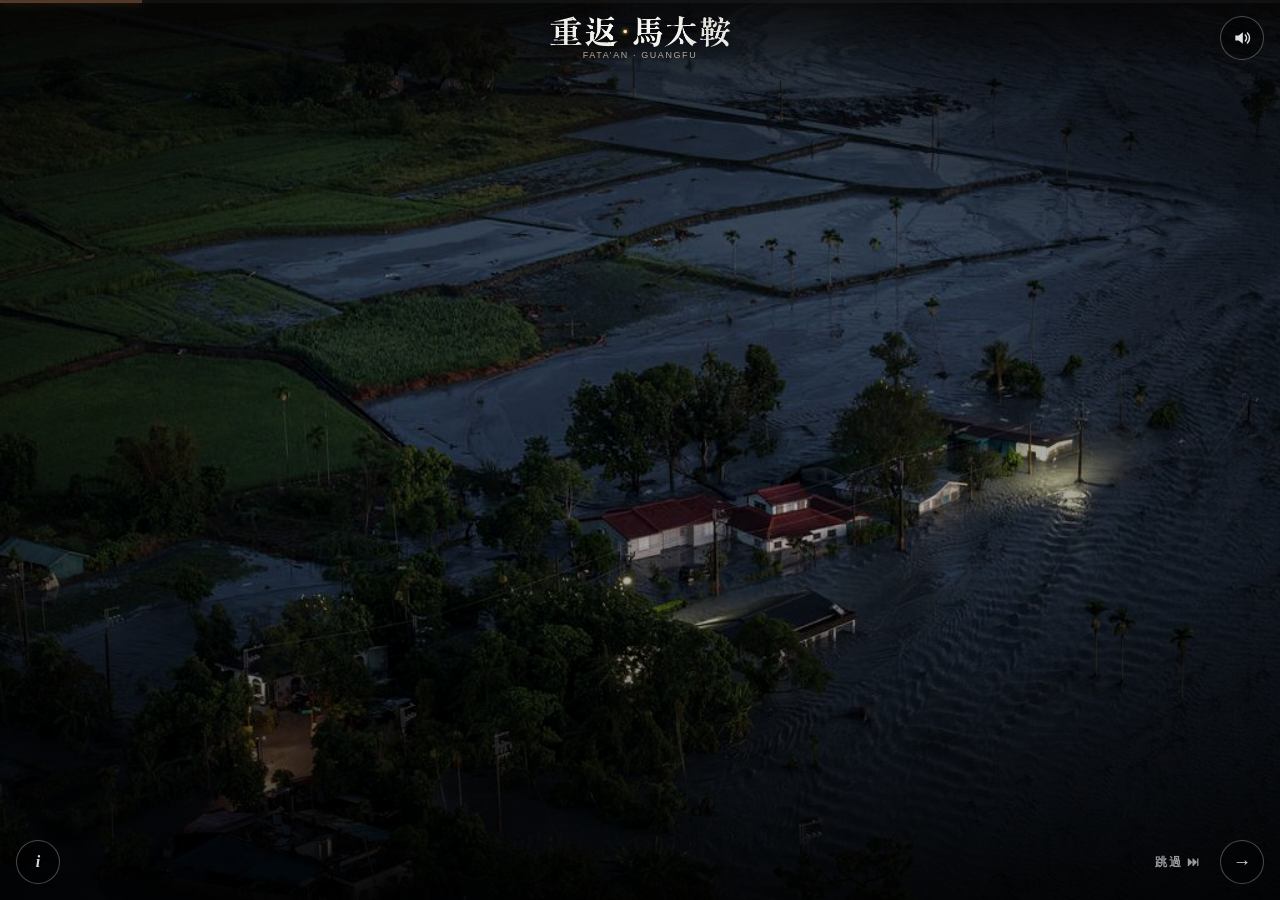
==== index.html @ b0779ca7 "feat: rename to 重返·馬太鞍 with AI logotype; wetland pin on map, drop 小光故事屋; 11 unused sheet photos in t" ====
<!doctype html>
<html lang="zh-Hant">
  <head>
    <meta charset="utf-8">
    <meta name="viewport" content="width=device-width, initial-scale=1, viewport-fit=cover">
    <meta name="theme-color" content="#120f0c">
    <meta name="description" content="《重返·馬太鞍》— 記者周思遠出發去了光復。整理他留下的辦公桌，看看他為什麼出發。內部互動原型。">
    <title>重返·馬太鞍｜周思遠的辦公桌</title>
    <link rel="preconnect" href="https://fonts.googleapis.com">
    <link rel="preconnect" href="https://fonts.gstatic.com" crossorigin>
    <link rel="stylesheet" href="https://fonts.googleapis.com/css2?family=LXGW+WenKai+TC:wght@400;700&display=swap">
    <link rel="stylesheet" href="styles/base.css">
    <link rel="stylesheet" href="styles/prologue.css">
    <link rel="stylesheet" href="styles/desk.css">
    <link rel="stylesheet" href="styles/objects.css">
  </head>
  <body>
    <header class="site-bar" aria-label="網站控制列">
      <a class="wordmark" href="#experience" aria-label="重返·馬太鞍首頁">
        <img class="wordmark__logo" src="assets/images/logotype.webp" alt="重返·馬太鞍" width="1400" height="242">
        <small>FATA’AN · GUANGFU</small>
      </a>
      <nav class="site-actions" aria-label="原型控制">
        <button class="icon-button" type="button" data-open-sources aria-label="素材來源" title="素材來源"><span class="info-icon" aria-hidden="true">i</span></button>
        <button class="icon-button" type="button" aria-pressed="false" aria-label="切換聲音" title="聲音" data-mute>
          <svg class="sound-icon" viewBox="0 0 24 24" aria-hidden="true"><path class="sound-icon__body" d="M4 9h4l5-4v14l-5-4H4z"/><path class="sound-icon__on" d="M16 8.5a5 5 0 0 1 0 7M18.5 6a8.5 8.5 0 0 1 0 12"/><path class="sound-icon__off" d="M16 9.5l5 5m0-5-5 5"/></svg>
        </button>
      </nav>
    </header>

    <section class="prologue" data-prologue aria-label="故事前導">
      <div class="prologue__progress" data-prologue-progress aria-hidden="true"></div>
      <figure class="prologue__media">
        <img data-prologue-image src="assets/images/disaster-guangfu.jpg" alt="">
        <figcaption class="prologue__info" id="prologue-info" data-prologue-info hidden>
          <span data-prologue-credit></span>
          <a data-prologue-source href="#" target="_blank" rel="noreferrer">查看來源 ↗</a>
          <small>內部互動原型｜照片授權確認中</small>
        </figcaption>
      </figure>
      <button class="prologue__icon prologue__info-toggle" type="button" data-prologue-info-toggle aria-controls="prologue-info" aria-expanded="false" aria-label="照片來源" title="照片來源">i</button>

      <div class="prologue__card" data-prologue-card hidden>
        <img class="prologue__logo" data-prologue-logo src="assets/images/logotype.webp" alt="重返·馬太鞍" hidden>
        <p class="eyebrow" data-prologue-eyebrow></p>
        <div class="day-line">
          <strong class="day-count" data-day-count aria-live="polite">0</strong>
          <h1 data-prologue-title></h1>
        </div>
      </div>

      <div class="prologue__controls">
        <button class="prologue__skip" type="button" data-prologue-skip title="跳過前導">跳過 <span aria-hidden="true">⏭</span></button>
        <button class="prologue__icon prologue__next" type="button" data-prologue-next aria-label="下一張" title="下一張"><span aria-hidden="true">→</span></button>
      </div>
    </section>

    <main id="experience" class="experience" tabindex="-1" hidden>
      <section class="desk" data-desk aria-labelledby="desk-title">
        <aside class="editor-note" data-editor-note aria-labelledby="desk-title">
          <div class="editor-note__paper" id="editor-note-paper" data-editor-note-paper>
            <p class="editor-note__from">總編的便條｜周思遠的辦公桌</p>
            <h1 id="desk-title" data-role-headline>英雄，不只出現在現場。</h1>
            <p>周思遠去了光復。林知行出發前，總編正在整理思遠留下的辦公桌，確認哪些資料要交給知行。完成總編的 CHECK LIST，就可以出發。</p>
            <p class="editor-note__hint" data-desk-hint>桌上有小燈在閃的，都是思遠留下的東西。他的桌子亂得一眼看不完，拉著桌面四處翻翻看。</p>
            <button class="primary-button" type="button" data-editor-note-close>開始整理 <span aria-hidden="true">→</span></button>
          </div>
          <button class="editor-note__tab" type="button" data-editor-note-open aria-controls="editor-note-paper" aria-expanded="true">總編的便條</button>
        </aside>

        <div class="desk__viewport" data-desk-viewport>
        <div class="desk__stage" data-desk-stage>
          <picture>
            <source media="(max-aspect-ratio: 4/5)" srcset="assets/images/interactive-desk-mobile.webp">
            <img class="desk__photo" src="assets/images/interactive-desk.webp" alt="深夜新聞編輯部裡周思遠的辦公桌，桌上有電腦、採訪筆記、地圖、收音機與照片" draggable="false">
          </picture>
          <button class="desk-object desk-object--computer" type="button" data-desk-object="computer" aria-haspopup="dialog" aria-controls="dialog-computer">
            <span class="object-glow" aria-hidden="true"></span>
            <span class="desk-object__visual computer-visual" aria-hidden="true"></span>
            <span class="desk-object__copy"><strong>電腦螢幕<span class="visually-hidden" data-done-label></span></strong><em>留言板與讀者版</em></span>
          </button>

          <button class="desk-object desk-object--notebook" type="button" data-desk-object="notebook" aria-haspopup="dialog" aria-controls="dialog-notebook">
            <span class="object-glow" aria-hidden="true"></span>
            <span class="desk-object__visual notebook-visual" aria-hidden="true"></span>
            <span class="desk-object__copy"><strong>採訪筆記本<span class="visually-hidden" data-done-label></span></strong><em>思遠出發前的筆記</em></span>
          </button>

          <button class="desk-object desk-object--map" type="button" data-desk-object="map" aria-haspopup="dialog" aria-controls="dialog-map">
            <span class="object-glow" aria-hidden="true"></span>
            <span class="desk-object__visual map-visual" aria-hidden="true"></span>
            <span class="desk-object__copy"><strong>光復地圖<span class="visually-hidden" data-done-label></span></strong><em>四個地方的災害當下與災後</em></span>
          </button>

          <button class="desk-object desk-object--speaker" type="button" data-desk-object="speaker" aria-haspopup="dialog" aria-controls="dialog-speaker">
            <span class="object-glow" aria-hidden="true"></span>
            <span class="desk-object__visual speaker-visual" aria-hidden="true"></span>
            <span class="desk-object__copy"><strong>收音機<span class="visually-hidden" data-done-label></span></strong><em>思遠留下的錄音</em></span>
          </button>

          <button class="desk-object desk-object--photo" type="button" data-desk-object="photo" aria-haspopup="dialog" aria-controls="dialog-photo">
            <span class="object-glow" aria-hidden="true"></span>
            <span class="desk-object__visual photo-visual" aria-hidden="true"></span>
            <span class="desk-object__copy"><strong>桌上的照片<span class="visually-hidden" data-done-label></span></strong><em>思遠留下的幾張照片</em></span>
          </button>

        </div>
        </div>
        <p class="desk__drag-hint" data-drag-hint aria-hidden="true">← 拖曳桌面 →</p>

      </section>

      <aside class="checklist" data-checklist aria-labelledby="checklist-title">
        <button class="checklist__toggle" type="button" aria-expanded="true" aria-controls="checklist-body" data-checklist-toggle>
          <span id="checklist-title">總編 CHECK LIST</span>
          <span class="checklist__progress" data-checklist-progress>0 / 3</span>
        </button>
        <div id="checklist-body" class="checklist__body">
          <p class="checklist__lede">知行出發前，確認這些資料都看過了。</p>
          <ol class="checklist__items" data-checklist-items></ol>
          <button class="checklist__depart" type="button" data-depart disabled>
            <span class="checklist__box" aria-hidden="true"></span>
            <span><strong>出發</strong><small data-depart-hint>前三項確認後才能出發</small></span>
          </button>
        </div>
      </aside>
    </main>

    <dialog id="dialog-computer" class="stage-dialog stage-dialog--laptop" data-object-dialog="computer" aria-labelledby="computer-title">
      <button class="stage-close" type="button" data-close-dialog aria-label="把電腦放回桌上">放回桌上 <span aria-hidden="true">×</span></button>
      <div class="stage" data-stage-backdrop>
        <div class="laptop" data-lift data-lift-from="perspective(1600px) rotateX(10deg)">
            <div class="laptop__screen">
              <header class="laptop__bar">
                <span class="laptop__dots" aria-hidden="true"><i></i><i></i><i></i></span>
                <p class="laptop__url">光復讀者版｜重返·馬太鞍</p>
              </header>
              <div class="laptop__view">
                <h2 id="computer-title" class="visually-hidden">光復讀者版：大家留給光復的話</h2>
                <article class="paper" aria-label="讀者版">
                  <header class="paper__masthead">
                    <p class="paper__meta"><span data-paper-date></span><span>讀者來函</span><span>重返·馬太鞍</span></p>
                    <h3 class="paper__title">光復讀者版</h3>
                    <p class="paper__sub">鏟子超人、想去卻沒能去的人、在遠方關心的人，留給光復的話。</p>
                  </header>
                  <p class="paper__status" data-paper-status role="status"></p>
                  <div class="paper__columns" data-paper-posts></div>
                </article>
              </div>

              <p class="scroll-hint" data-scroll-hint aria-hidden="true"><span>往下捲，看更多留言</span><i></i></p>
              <button class="laptop__compose" type="button" data-board-compose aria-controls="board-compose" aria-expanded="false"><span aria-hidden="true">✎</span> 投稿我的留言</button>

              <section class="compose" id="board-compose" data-board-compose-panel aria-labelledby="compose-title" hidden>
                <header class="compose__bar">
                  <h3 id="compose-title">投稿給讀者版</h3>
                  <button class="compose__close" type="button" data-board-compose-close>回讀者版 <span aria-hidden="true">×</span></button>
                </header>
                <form class="story-form compose__form" data-board-form novalidate>
                  <label id="board-prompt" for="board-text" data-board-prompt>你想把哪一句話，留給正在重新開始的人？</label>
                  <textarea id="board-text" name="body" rows="5" maxlength="500" aria-describedby="board-prompt board-privacy" placeholder="寫下一段記憶、一句祝福，或你還放不下的念頭。"></textarea>
                  <div class="board-form__row">
                    <div>
                      <label for="board-name">署名（選填）</label>
                      <input id="board-name" name="name" type="text" maxlength="20" autocomplete="nickname" placeholder="暱稱即可，不必填真名">
                    </div>
                    <div>
                      <label class="file-field" for="board-photo">
                        <span>加入一張照片（選填）</span>
                        <small>JPG、PNG 或 WebP，最多 5 MB</small>
                      </label>
                      <input id="board-photo" name="photo" type="file" accept="image/jpeg,image/png,image/webp" data-board-file>
                    </div>
                  </div>
                  <img class="memory-preview" data-board-preview hidden alt="">
                  <label class="board-honeypot" aria-hidden="true">請留空<input name="website" type="text" tabindex="-1" autocomplete="off"></label>
                  <p class="board-privacy" id="board-privacy" data-board-privacy>送出後會先由編輯部審核，通過後才會刊登在讀者版，所有人都看得到。照片上傳前會縮小並移除拍攝地點等資訊；請不要寫電話、地址等個人資料。</p>
                  <p class="form-status" data-form-status role="status" tabindex="-1" hidden></p>
                  <div class="form-footer"><small data-board-mode></small><button class="primary-button" type="submit" data-board-submit>送出留言 <span aria-hidden="true">→</span></button></div>
                </form>
              </section>
            </div>
        </div>
      </div>
    </dialog>

    <dialog id="dialog-notebook" class="stage-dialog stage-dialog--notebook" data-object-dialog="notebook" aria-labelledby="notebook-title">
      <button class="stage-close" type="button" data-close-dialog aria-label="把筆記本放回桌上">放回桌上 <span aria-hidden="true">×</span></button>
      <div class="stage" data-stage-backdrop>
        <h2 id="notebook-title" class="visually-hidden">周思遠的採訪筆記</h2>
        <div class="journal" data-lift data-lift-from="rotate(-1.5deg)" data-journal data-open="false" data-turned="false">
          <div class="journal__book">
            <div class="journal__verso" aria-hidden="true"></div>
            <div class="journal__page"><div data-notebook-pages aria-live="polite"></div></div>
            <div class="journal__leaf" data-journal-leaf aria-hidden="true" hidden>
              <div class="journal__leaf-front" data-leaf-front></div>
              <div class="journal__leaf-back"></div>
            </div>
            <button class="journal__cover" type="button" data-journal-cover aria-controls="notebook-nav" aria-expanded="false" aria-label="翻開筆記本">
              <span class="journal__front">
                <svg class="journal__shovel" viewBox="0 0 40 100" aria-hidden="true">
                  <defs><linearGradient id="journal-gold" x1="0" y1="0" x2="1" y2="1"><stop offset="0" stop-color="#f7dd8f"/><stop offset="0.55" stop-color="#c4913b"/><stop offset="1" stop-color="#e8c46c"/></linearGradient></defs>
                  <path d="M13.5 3.5h13l-2.6 9h-7.8z" fill="none" stroke="url(#journal-gold)" stroke-width="2.6" stroke-linejoin="round"/>
                  <rect x="18.4" y="12.5" width="3.2" height="49" fill="url(#journal-gold)"/>
                  <rect x="16" y="60" width="8" height="5" rx="1" fill="url(#journal-gold)"/>
                  <path d="M9 65h22v13c0 9-4.5 15.5-11 20-6.5-4.5-11-11-11-20z" fill="url(#journal-gold)"/>
                </svg>
                <span class="journal__motto">Be with Fata’an.</span>
                <span class="journal__band" aria-hidden="true"></span>
              </span>
              <span class="journal__inside" aria-hidden="true"><span class="journal__label">採訪筆記<br>周思遠</span></span>
            </button>
          </div>
          <svg class="journal__pen" viewBox="0 0 28 300" aria-hidden="true">
            <defs><linearGradient id="pen-gold" x1="0" y1="0" x2="1" y2="1"><stop offset="0" stop-color="#f2d487"/><stop offset="1" stop-color="#b98634"/></linearGradient></defs>
            <rect x="9" y="0" width="10" height="16" rx="3" fill="#151515"/>
            <rect x="6" y="14" width="16" height="200" rx="7" fill="#1b1b1b"/>
            <rect x="1" y="22" width="7" height="92" rx="3" fill="#232323"/>
            <path d="M2.5 40l2-5 2 5z" fill="url(#pen-gold)"/>
            <path d="M4.5 62v-7m0 2c-2 0-2.6-1.6-2.6-2.6 1.6 0 2.6.8 2.6 2.6zm0 0c2 0 2.6-1.6 2.6-2.6-1.6 0-2.6.8-2.6 2.6z" stroke="url(#pen-gold)" stroke-width="0.8" fill="url(#pen-gold)"/>
            <path d="M4.5 88v-10m0 3-2-2m2 4 2-2m-2-4-1.5-2m1.5 2 1.5-2" stroke="url(#pen-gold)" stroke-width="0.8" fill="none"/>
            <circle cx="4.5" cy="77" r="2.4" fill="none" stroke="url(#pen-gold)" stroke-width="0.7"/>
            <path d="M6 212h16l-3 44h-10z" fill="#202020"/>
            <path d="M10 256h8l-2.6 30h-2.8z" fill="#1b1b1b"/>
            <path d="M13 286h2l-.6 12h-.8z" fill="#c9c9c9"/>
          </svg>
          <nav class="notebook-nav journal__nav" id="notebook-nav" aria-label="翻閱筆記">
            <button type="button" data-note-prev>← 前一頁</button>
            <span data-note-count>1 / 7</span>
            <button type="button" data-note-next>下一頁 →</button>
          </nav>
          <p class="journal__hint">點封面翻開筆記本</p>
        </div>
      </div>
    </dialog>

    <dialog id="dialog-map" class="stage-dialog stage-dialog--map" data-object-dialog="map" aria-labelledby="map-title">
      <button class="stage-close" type="button" data-close-dialog aria-label="把地圖放回牆上">放回牆上 <span aria-hidden="true">×</span></button>
      <div class="stage" data-stage-backdrop>
        <div class="map-sheet" data-lift data-lift-from="rotate(1deg)">
          <header class="map-sheet__title"><p class="eyebrow">光復地圖｜災害當下與災後</p><h2 id="map-title">光復的四個地方</h2></header>
          <div class="map-body">
            <div class="map-frame">
              <span class="map-pin map-pin--tl" aria-hidden="true"></span><span class="map-pin map-pin--tr" aria-hidden="true"></span>
              <span class="map-pin map-pin--bl" aria-hidden="true"></span><span class="map-pin map-pin--br" aria-hidden="true"></span>
              <div class="map-scroll" data-map-scroll><div class="map-canvas" data-map-canvas><img class="map-canvas__paper" alt="" draggable="false"></div></div>
            </div>
            <article class="place-panel" data-place-panel aria-live="polite" hidden></article>
          </div>
          <nav class="place-legend" data-place-list aria-label="地點"></nav>
          <p class="map-credit">底圖依 <a href="https://www.openstreetmap.org/copyright" target="_blank" rel="noreferrer">OpenStreetMap</a> 貢獻者的地圖資料，由 AI 重新繪製示意；點位為大略位置。</p>
        </div>
      </div>
    </dialog>

    <dialog id="dialog-speaker" class="stage-dialog stage-dialog--radio" data-object-dialog="speaker" aria-labelledby="speaker-title">
      <button class="stage-close" type="button" data-close-dialog aria-label="把收音機放回桌上">放回桌上 <span aria-hidden="true">×</span></button>
      <div class="stage radio-stage" data-stage-backdrop>
        <h2 id="speaker-title" class="visually-hidden">收音機：思遠留下的錄音</h2>
        <div class="radio-window" data-lift data-lift-from="perspective(1600px) rotateY(36deg) rotateX(8deg)">
          <div class="radio">
            <img class="radio__body" src="assets/images/radio-front.webp" alt="" draggable="false">
            <div class="radio__lcd" data-radio-lcd data-playing="false">
              <p class="lcd__row"><span data-radio-channel>CH 01/02</span><span data-radio-state>READY</span></p>
              <p class="lcd__ticker" data-radio-ticker><span data-audio-title>選一段錄音</span></p>
              <canvas class="lcd__scope" data-radio-scope aria-hidden="true"></canvas>
            </div>
            <div class="radio__keys" role="group" aria-label="收音機按鍵">
              <button class="radio__key" type="button" data-radio="prev" aria-label="上一台"><span aria-hidden="true">◀◀</span></button>
              <button class="radio__key" type="button" data-radio="play" aria-label="播放" aria-pressed="false"><span aria-hidden="true">▶</span></button>
              <button class="radio__key" type="button" data-radio="stop" aria-label="停止"><span aria-hidden="true">■</span></button>
              <button class="radio__key" type="button" data-radio="next" aria-label="下一台"><span aria-hidden="true">▶▶</span></button>
            </div>
            <p class="radio__print radio__print--keys" aria-hidden="true"><span>選台</span><span>播放</span><span>停止</span><span>選台</span></p>
            <button class="radio__knob radio__knob--tune" type="button" data-radio="tune" aria-label="調台旋鈕：換下一台"></button>
            <button class="radio__knob radio__knob--volume" type="button" data-radio="volume" aria-label="音量旋鈕：切換靜音" aria-pressed="false"></button>
            <p class="radio__print radio__print--knobs" aria-hidden="true"><span>TUNING</span><span>VOLUME</span></p>
          </div>
        </div>
        <aside class="radio-side">
          <section class="radio-monitor" aria-label="錄音播放器">
            <p class="prototype-tag">示意錄音｜嵌入原平台播放器</p>
            <p class="radio-monitor__speaker" data-audio-speaker></p>
            <div class="audio-embed" data-audio-embed hidden></div>
            <p class="radio-monitor__idle" data-audio-idle>按收音機上的 ▶，原平台的播放器會出現在這裡。</p>
            <p class="audio-status" data-audio-status role="status"></p>
            <a class="text-button" data-audio-source href="#" target="_blank" rel="noreferrer" hidden>在原平台開啟 ↗</a>
          </section>
        </aside>
      </div>
    </dialog>

    <dialog id="dialog-photo" class="stage-dialog stage-dialog--photo" data-object-dialog="photo" aria-labelledby="photo-title">
      <button class="stage-close" type="button" data-close-dialog aria-label="把照片放回桌上">放回桌上 <span aria-hidden="true">×</span></button>
      <div class="stage" data-stage-backdrop>
        <div class="photo-hand" data-lift data-lift-from="rotate(4deg)">
          <h2 id="photo-title" class="visually-hidden">思遠桌上的照片</h2>
          <p class="photo-hand__meta" data-photo-meta>1/17｜跟知行一起跑採訪</p>
          <div class="photo-stack" data-photo-stack></div>
          <p class="photo-hand__hint">點照片翻到背面看看</p>
          <nav class="photo-stack__nav" aria-label="切換照片">
            <button type="button" data-photo-prev aria-label="上一張">←</button>
            <span data-photo-count>1 / 2</span>
            <button type="button" data-photo-next aria-label="下一張">→</button>
          </nav>
        </div>
      </div>
    </dialog>

    <dialog id="dialog-depart" class="paper-dialog depart-dialog" data-depart-dialog aria-labelledby="depart-title">
      <form class="feedback" data-feedback-form novalidate>
        <button class="dialog-close" type="button" data-close-depart aria-label="關閉出發確認">×</button>
        <p class="eyebrow">總編 CHECK LIST｜整理完成</p>
        <h2 id="depart-title">整理完成，可以出發。</h2>
        <p class="dialog-lede">思遠留下的錄音、光復的照片和他出發前的最後一頁筆記，都整理好交給知行了。接下來的故事，在光復。</p>
        <p class="feedback__lottery"><span aria-hidden="true">✦</span> 留下 Email，就可以參加抽獎！</p>
        <fieldset class="feedback__vote">
          <legend>你對本網站的體驗滿意嗎？</legend>
          <button class="vote-button vote-button--up" type="button" data-vote="up" aria-pressed="false" aria-label="讚：滿意"><svg viewBox="0 0 24 24" aria-hidden="true"><path d="M1 21h4V9H1v12zm22-11c0-1.1-.9-2-2-2h-6.31l.95-4.57.03-.32c0-.41-.17-.79-.44-1.06L14.17 1 7.59 7.59C7.22 7.95 7 8.45 7 9v10c0 1.1.9 2 2 2h9c.83 0 1.54-.5 1.84-1.22l3.02-7.05c.09-.23.14-.47.14-.73v-2z"/></svg><span>滿意</span></button>
          <button class="vote-button vote-button--down" type="button" data-vote="down" aria-pressed="false" aria-label="倒讚：不滿意"><svg viewBox="0 0 24 24" aria-hidden="true"><path d="M1 21h4V9H1v12zm22-11c0-1.1-.9-2-2-2h-6.31l.95-4.57.03-.32c0-.41-.17-.79-.44-1.06L14.17 1 7.59 7.59C7.22 7.95 7 8.45 7 9v10c0 1.1.9 2 2 2h9c.83 0 1.54-.5 1.84-1.22l3.02-7.05c.09-.23.14-.47.14-.73v-2z"/></svg><span>不滿意</span></button>
        </fieldset>
        <label class="feedback__label" for="feedback-email">Email（抽獎通知用）</label>
        <input id="feedback-email" name="email" type="email" inputmode="email" autocomplete="email" maxlength="254" placeholder="name@example.com" required>
        <label class="feedback__consent"><input name="consent" type="checkbox" required> 我同意以這個 Email 參加抽獎，並接收得獎通知。</label>
        <p class="feedback__privacy">個資告知：Email 只用於本次抽獎與得獎通知，不會公開或另作他用，活動結束後刪除。同一個 Email 只算一次抽獎資格。抽獎辦法另行公告。</p>
        <p class="form-status" data-form-status role="status" tabindex="-1" hidden></p>
        <div class="form-footer"><small data-feedback-mode></small><button class="primary-button" type="submit" data-feedback-submit>送出並參加抽獎 <span aria-hidden="true">→</span></button></div>
      </form>
    </dialog>

    <dialog class="role-dialog paper-dialog" data-role-dialog aria-labelledby="role-title">
      <form method="dialog">
        <p class="eyebrow">在開始之前</p>
        <h2 id="role-title">你是從哪一個位置，記得那一天？</h2>
        <p class="dialog-lede">這個選擇只會調整接下來的提問，不會限制你能看到的內容。</p>
        <div class="role-options" data-role-options></div>
      </form>
    </dialog>

    <dialog class="sources-dialog paper-dialog" data-sources-dialog aria-labelledby="sources-title">
      <form method="dialog">
        <button class="dialog-close" value="close" aria-label="關閉素材來源">×</button>
        <p class="eyebrow">原型註記</p>
        <h2 id="sources-title">照片與內容來源</h2>
        <p>公開新聞照片僅供內部原型溝通。正式對外發布前，必須逐張重新確認授權、使用範圍與署名方式。</p>
        <ul class="source-list" data-source-list></ul>
        <p class="source-note">互動桌景、周思遠與林知行的合照及桌面紋理皆為 AI 生成戲劇示意，不代表真實人物、場景或新聞紀錄。收音機正面圖為 AI 生成示意；收音機裡的兩段影音為示意素材，嵌入原平台播放器，授權確認中。</p>
        <button class="danger-button" type="button" data-reset-prototype>重設這台裝置上的原型資料</button>
      </form>
    </dialog>

    <div class="save-notice" data-save-notice role="status" hidden>
      目前瀏覽器不允許保存資料；你仍可完成這次體驗。
    </div>

    <script type="module" src="js/app.js"></script>
  </body>
</html>
---- styles/base.css ----
:root {
  color-scheme: dark;
  --ink: #f2ede2;
  --ink-muted: #b9ad9b;
  --paper: #e7dac3;
  --paper-ink: #271d16;
  --night: #0a0908;
  --night-soft: #17120f;
  --ember: #d86f42;
  --ember-bright: #ffae76;
  --line: rgba(242, 237, 226, 0.22);
  --serif: "Noto Serif TC", "Songti TC", "PMingLiU", serif;
  --hand: "LXGW WenKai TC", "Kaiti TC", "BiauKai", "DFKai-SB", serif;
  --sans: "Noto Sans TC", "PingFang TC", "Microsoft JhengHei", sans-serif;
  --safe-top: max(1rem, env(safe-area-inset-top));
  --safe-right: max(1rem, env(safe-area-inset-right));
  --safe-bottom: max(1rem, env(safe-area-inset-bottom));
  --safe-left: max(1rem, env(safe-area-inset-left));
}

* { box-sizing: border-box; }

html { background: var(--night); scroll-behavior: smooth; }

body {
  min-width: 320px;
  min-height: 100dvh;
  margin: 0;
  overflow-x: hidden;
  color: var(--ink);
  background: var(--night);
  font-family: var(--sans);
  line-height: 1.6;
}

button, input, textarea { font: inherit; }

button, a { -webkit-tap-highlight-color: transparent; }

button:focus-visible,
a:focus-visible,
input:focus-visible,
textarea:focus-visible {
  outline: 2px solid var(--ember-bright);
  outline-offset: 4px;
}

[hidden] { display: none !important; }

.visually-hidden { position: absolute !important; width: 1px; height: 1px; overflow: hidden; clip: rect(0 0 0 0); white-space: nowrap; }

.site-bar {
  position: fixed;
  z-index: 100;
  inset: 0 0 auto;
  display: flex;
  align-items: center;
  justify-content: space-between;
  min-height: 4.5rem;
  padding: var(--safe-top) var(--safe-right) 0.75rem var(--safe-left);
  background: linear-gradient(180deg, rgba(5, 4, 3, 0.88), transparent);
  pointer-events: none;
}

.site-bar > * { pointer-events: auto; }

.wordmark {
  display: grid;
  gap: 0.05rem;
  color: var(--ink);
  text-decoration: none;
}

.wordmark span { font: 600 clamp(1.05rem, 2vw, 1.45rem)/1.1 var(--serif); letter-spacing: 0.12em; }
.wordmark small { color: var(--ink-muted); font-size: 0.56rem; letter-spacing: 0.18em; }

.site-actions { display: flex; align-items: center; gap: clamp(0.35rem, 1.4vw, 1.1rem); }

.text-button,
.icon-button,
.primary-button {
  min-height: 2.75rem;
  border: 0;
  color: var(--ink);
  background: transparent;
  cursor: pointer;
}

.text-button { padding: 0.5rem 0.65rem; color: var(--ink-muted); }
.text-button:hover { color: var(--ink); }
.icon-button { display: inline-flex; align-items: center; gap: 0.35rem; padding: 0.5rem; }

.primary-button {
  display: inline-flex;
  align-items: center;
  justify-content: center;
  gap: 1rem;
  padding: 0.8rem 1.2rem;
  border: 1px solid color-mix(in srgb, var(--ember-bright), transparent 35%);
  background: rgba(102, 34, 18, 0.36);
  box-shadow: inset 0 0 20px rgba(255, 102, 60, 0.08), 0 0 22px rgba(216, 79, 44, 0.08);
  letter-spacing: 0.14em;
}

.primary-button:hover { border-color: var(--ember-bright); background: rgba(126, 42, 21, 0.5); }

.eyebrow {
  margin: 0 0 0.75rem;
  color: var(--ember-bright);
  font-size: 0.76rem;
  font-weight: 700;
  letter-spacing: 0.22em;
  text-transform: uppercase;
}

.paper-dialog {
  width: min(42rem, calc(100% - 2rem));
  max-height: min(82dvh, 48rem);
  padding: 0;
  border: 1px solid rgba(91, 57, 32, 0.55);
  color: var(--paper-ink);
  background:
    linear-gradient(rgba(255,255,255,0.16), transparent),
    var(--paper);
  box-shadow: 0 2rem 6rem rgba(0,0,0,0.65);
}

.paper-dialog::backdrop { background: rgba(4, 3, 2, 0.82); backdrop-filter: blur(8px); }
.paper-dialog form { position: relative; padding: clamp(1.5rem, 5vw, 3.5rem); }
.paper-dialog h2 { max-width: 14em; margin: 0; font: 600 clamp(1.8rem, 5vw, 3rem)/1.25 var(--serif); }
.dialog-lede { max-width: 34rem; margin: 1rem 0 1.75rem; color: #5d4d40; }
.dialog-close { position: absolute; top: 0.75rem; right: 0.75rem; width: 2.75rem; height: 2.75rem; border: 0; background: transparent; color: var(--paper-ink); font-size: 1.8rem; cursor: pointer; }

.role-options { display: grid; gap: 0.75rem; }
.role-choice {
  display: grid;
  grid-template-columns: auto 1fr auto;
  gap: 1rem;
  align-items: center;
  width: 100%;
  padding: 1rem 1.1rem;
  border: 1px solid rgba(65, 42, 26, 0.28);
  color: var(--paper-ink);
  background: rgba(255, 252, 243, 0.35);
  text-align: left;
  cursor: pointer;
}
.role-choice:hover { border-color: #8e4428; background: rgba(255, 250, 237, 0.78); }
.role-choice__index { color: #9b5438; font: 700 0.75rem var(--sans); }
.role-choice__label { font: 600 1.05rem var(--serif); }
.role-choice__label small { display: block; margin-top: 0.2rem; color: #6d5a48; font: 400 0.78rem/1.5 var(--sans); }

.experience {
  min-height: 100dvh;
  padding: 8rem var(--safe-right) var(--safe-bottom) var(--safe-left);
  background: radial-gradient(circle at 20% 12%, #312017, #0b0907 62%);
}
.experience__placeholder { width: min(70rem, 100%); margin: 10vh auto; }
.experience__placeholder h1 { max-width: 12em; margin: 0; font: 600 clamp(2.4rem, 7vw, 6rem)/1.05 var(--serif); }
.experience__placeholder p:last-child { color: var(--ink-muted); }

.save-notice {
  position: fixed;
  z-index: 200;
  right: 1rem;
  bottom: 1rem;
  max-width: 25rem;
  padding: 0.8rem 1rem;
  border: 1px solid var(--line);
  background: #261a14;
  box-shadow: 0 1rem 3rem rgba(0,0,0,0.4);
}

.danger-button {
  min-height: 2.75rem;
  margin-top: 1rem;
  padding: 0.65rem 0.9rem;
  border: 1px solid rgba(126, 51, 35, 0.45);
  color: #763823;
  background: transparent;
  cursor: pointer;
}
.danger-button:hover { color: #fff; background: #763823; }

.source-list { display: grid; gap: 0.65rem; max-height: 42dvh; margin: 1.4rem 0; padding: 0; overflow: auto; list-style: none; }
.source-list li { display: grid; grid-template-columns: minmax(0, 1fr) auto; gap: 0.12rem 1rem; padding: 0.75rem; border: 1px solid rgba(74,52,35,0.2); background: rgba(255,255,255,0.2); }
.source-list small { color: #705f50; }
.source-list a { grid-row: 1 / 3; grid-column: 2; align-self: center; color: #87432c; }
.source-note { padding: 0.8rem; border-left: 2px solid #9b5438; color: #5f4c3e; background: rgba(255,255,255,0.22); font-size: 0.82rem; }

@media (max-width: 650px) {
  .site-bar { min-height: 3.75rem; }
  .site-actions { gap: 0; }
  .text-button, .icon-button { font-size: 0.86rem; }
  .paper-dialog form { padding-top: 3rem; }
}

@media (prefers-reduced-motion: reduce) {
  *, *::before, *::after { scroll-behavior: auto !important; animation-duration: 0.01ms !important; animation-iteration-count: 1 !important; transition-duration: 0.01ms !important; }
}

/* 聲音圖示：開著是喇叭＋聲波，靜音是喇叭＋叉 */
.sound-icon { width: 1.25rem; height: 1.25rem; }
.sound-icon__body { fill: currentColor; }
.sound-icon__on,
.sound-icon__off { fill: none; stroke: currentColor; stroke-width: 1.8; stroke-linecap: round; }
.sound-icon__off,
[data-mute][aria-pressed='true'] .sound-icon__on { display: none; }
[data-mute][aria-pressed='true'] .sound-icon__off { display: inline; }

/* 右上角：素材來源與聲音都是圓形圖示按鈕 */
.site-actions .icon-button { width: 2.75rem; height: 2.75rem; justify-content: center; padding: 0; border: 1px solid rgba(255, 255, 255, 0.28); border-radius: 50%; color: rgba(255, 255, 255, 0.88); background: rgba(0, 0, 0, 0.35); transition: border-color 160ms ease, background 160ms ease; }
.site-actions .icon-button:hover { border-color: var(--ember-bright); background: rgba(0, 0, 0, 0.55); }
.site-actions { gap: 0.55rem; }
.info-icon { font: italic 700 1.05rem/1 var(--serif); }

/* 標準字（AI 生成，白字透明底） */
.wordmark__logo { display: block; width: clamp(8.5rem, 14vw, 11.5rem); height: auto; filter: drop-shadow(0 1px 6px rgba(0, 0, 0, 0.6)); }
---- styles/prologue.css ----
.prologue {
  position: fixed;
  z-index: 50;
  inset: 0;
  min-height: 100dvh;
  overflow: hidden;
  background: #050504;
}

.prologue::after {
  content: "";
  position: absolute;
  inset: 0;
  pointer-events: none;
  background:
    linear-gradient(180deg, rgba(0,0,0,0.52), transparent 25%, transparent 62%, rgba(0,0,0,0.76)),
    radial-gradient(circle at center, transparent 45%, rgba(0,0,0,0.48));
}

.prologue__media { position: absolute; inset: 0; margin: 0; }
.prologue__media img { width: 100%; height: 100%; object-fit: cover; filter: saturate(0.72) contrast(1.08) brightness(0.72); animation: documentary-drift 7s ease-out both; }
.prologue__media img[data-phase="now"] { filter: saturate(0.85) contrast(1.02) brightness(0.82); }

@keyframes documentary-drift {
  from { transform: scale(1.035); }
  to { transform: scale(1.11); }
}

/* 照片來源：左下角的 i 圖示，點了才展開 */
.prologue__icon { position: absolute; z-index: 4; display: grid; width: 2.75rem; height: 2.75rem; place-items: center; padding: 0; border: 1px solid rgba(255, 255, 255, 0.28); border-radius: 50%; color: rgba(255, 255, 255, 0.85); background: rgba(0, 0, 0, 0.35); font: 700 1rem/1 var(--serif); cursor: pointer; transition: border-color 160ms ease, background 160ms ease; }
.prologue__icon:hover { border-color: var(--ember-bright); background: rgba(0, 0, 0, 0.55); }
.prologue__info-toggle { bottom: var(--safe-bottom); left: var(--safe-left); font-style: italic; }
.prologue__info-toggle[aria-expanded='true'] { color: #1b120c; background: var(--paper); }
.prologue__info { position: absolute; z-index: 4; bottom: calc(var(--safe-bottom) + 3.4rem); left: var(--safe-left); display: grid; gap: 0.3rem; max-width: min(26rem, calc(100% - 2rem)); padding: 0.75rem 0.9rem; border: 1px solid rgba(255, 255, 255, 0.16); color: rgba(255, 255, 255, 0.86); background: rgba(8, 6, 5, 0.82); font-size: 0.76rem; line-height: 1.55; }
.prologue__info a { color: var(--ember-bright); }
.prologue__info small { color: var(--ink-muted); font-size: 0.66rem; letter-spacing: 0.1em; }

.prologue__card {
  position: absolute;
  z-index: 2;
  inset: 0;
  display: grid;
  place-content: center;
  padding: 12vh max(1.5rem, 8vw);
  text-align: center;
  background: radial-gradient(circle, #18120e 0, #070605 68%);
}

.prologue__card h1 { max-width: 17em; margin: 0 auto; white-space: pre-line; font: 500 clamp(2rem, 6vw, 5.6rem)/1.28 var(--serif); letter-spacing: 0.03em; }
.day-line { display: grid; place-items: center; }
.day-count { margin: -1rem 0 -0.25rem; color: var(--paper); font: 600 clamp(7rem, 24vw, 20rem)/0.95 var(--serif); letter-spacing: -0.08em; text-shadow: 0 0 60px rgba(219, 95, 51, 0.2); }
.day-count + h1 { color: var(--ink-muted); font-size: clamp(1.2rem, 3vw, 2rem); }

/* 跳過與下一張：右下角的小按鈕 */
.prologue__controls { position: absolute; z-index: 4; right: var(--safe-right); bottom: var(--safe-bottom); display: flex; align-items: center; gap: 0.6rem; }
.prologue__controls .prologue__icon { position: static; font: 400 1.15rem/1 var(--sans); }
.prologue__skip { min-height: 2.75rem; padding: 0 0.6rem; border: 0; color: rgba(255, 255, 255, 0.6); background: transparent; font: 600 0.78rem var(--sans); letter-spacing: 0.12em; cursor: pointer; }
.prologue__skip:hover { color: var(--ink); }

/* 進度條：貼齊畫面最上緣的一條細線 */
.prologue__progress { position: absolute; z-index: 6; top: 0; right: 0; left: 0; height: 3px; background: rgba(255, 255, 255, 0.14); }
.prologue__progress::after { content: ""; position: absolute; inset: 0 auto 0 0; width: var(--progress, 0%); background: var(--ember-bright); box-shadow: 0 0 8px rgba(255, 174, 118, 0.7); transition: width 500ms ease; }

/* 前導播放時：網站控制列只留置中的標題，右上只留聲音圖示 */
body[data-stage='prologue'] .site-bar { justify-content: center; background: linear-gradient(180deg, rgba(5, 4, 3, 0.7), transparent); }
body[data-stage='prologue'] .wordmark { justify-items: center; text-align: center; }
body[data-stage='prologue'] .site-actions { position: absolute; top: var(--safe-top); right: var(--safe-right); }
body[data-stage='prologue'] [data-open-sources] { display: none; }

@media (max-width: 650px) {
  .prologue__card h1 { font-size: clamp(1.8rem, 9vw, 3.2rem); }
  .day-count { font-size: clamp(6rem, 35vw, 10rem); }
}

@media (prefers-reduced-motion: reduce) {
  .prologue__media img { animation: none; transform: none; }
}


.prologue__logo { display: block; width: min(34rem, 78vw); height: auto; margin: 0 auto 1.6rem; }
.prologue__logo[hidden] { display: none; }
---- styles/desk.css ----
/* 滿版桌面：桌景依照片比例鋪滿畫面（cover），超出的部分可以拖曳；物件位置以桌景照片的百分比定位 */
.experience { position: fixed; inset: 0; overflow: hidden; padding: 0; background: #0b0907; }
.desk { position: relative; width: 100%; height: 100%; }

.desk__viewport { position: absolute; inset: 0; overflow: auto; overscroll-behavior: contain; scrollbar-width: none; cursor: grab; }
.desk__viewport::-webkit-scrollbar { display: none; }
.desk__viewport.is-dragging { cursor: grabbing; user-select: none; }
.desk__viewport.is-dragging .desk-object { pointer-events: none; }

.desk__stage {
  --desk-ratio: 1.7768;
  --desk-img: url('../assets/images/interactive-desk.webp');
  --desk-zoom: 1;
  position: relative;
  width: max(100vw * var(--desk-zoom), calc(100dvh * var(--desk-ratio) * var(--desk-zoom)));
  height: max(100dvh * var(--desk-zoom), calc(100vw / var(--desk-ratio) * var(--desk-zoom)));
  background: #120c08;
  isolation: isolate;
}
.desk__stage::before { content: ''; position: absolute; inset: 0; z-index: -1; background: linear-gradient(180deg, rgba(0,0,0,0.42), transparent 22%, transparent 70%, rgba(0,0,0,0.4)); pointer-events: none; }
.desk__photo { position: absolute; inset: 0; z-index: -2; display: block; width: 100%; height: 100%; object-fit: cover; user-select: none; -webkit-user-drag: none; }

.desk__drag-hint { position: absolute; z-index: 15; left: 50%; bottom: max(1.5rem, var(--safe-bottom)); margin: 0; padding: 0.45rem 1rem; border: 1px solid rgba(255, 214, 170, 0.4); border-radius: 999px; color: var(--ink); background: rgba(10, 7, 5, 0.72); font-size: 0.8rem; letter-spacing: 0.1em; transform: translateX(-50%); pointer-events: none; animation: drag-hint 2.4s ease-in-out infinite; }
.desk__drag-hint[hidden] { display: none; }
@keyframes drag-hint { 50% { transform: translateX(calc(-50% + 0.6rem)); } }

/* 總編的便條：進桌面時攤開，按「開始整理」收成左上角的小便條 */
/* 便條貼在桌景左上角的空處（新桌景刻意留白），不擋到收音機 */
.editor-note { position: absolute; z-index: 25; top: calc(var(--safe-top) + 4.2rem); left: max(1rem, var(--safe-left)); width: min(23.5rem, calc(100% - 2rem)); pointer-events: none; }
.editor-note > * { pointer-events: auto; }
.editor-note__paper { position: relative; padding: 1.4rem 1.4rem 1.15rem; color: var(--paper-ink); background: #efe4cc; box-shadow: 0 1.4rem 2.6rem rgba(0,0,0,0.55); transform: rotate(-1.2deg); }
.editor-note__paper::before { content: ''; position: absolute; top: -0.65rem; left: 1.5rem; width: 5.5rem; height: 1.4rem; background: rgba(226, 204, 140, 0.85); transform: rotate(-4deg); }
.editor-note__from { margin: 0 0 0.6rem; color: #a3402b; font: 700 0.72rem var(--sans); letter-spacing: 0.12em; }
.editor-note h1 { margin: 0 0 0.6rem; font: 600 clamp(1.4rem, 2.2vw, 2rem)/1.25 var(--serif); text-wrap: balance; }
.editor-note__paper > p:not([class]) { margin: 0 0 0.6rem; color: #4d3d2f; font: 400 0.86rem/1.65 var(--sans); }
.editor-note__hint { margin: 0 0 0.85rem; color: #7a6a52; font: 400 0.78rem/1.5 var(--sans); }
.editor-note .primary-button { color: #f4ecd6; background: #a3402b; border-color: #a3402b; }
.editor-note .primary-button:hover { background: #8a3220; }
.editor-note__tab { display: none; padding: 0.55rem 0.9rem; border: 0; color: var(--paper-ink); background: #efe4cc; box-shadow: 0 0.8rem 1.6rem rgba(0,0,0,0.5); font: 700 0.95rem var(--hand); transform: rotate(-2deg); cursor: pointer; }
.editor-note.is-collapsed .editor-note__paper { display: none; }
.editor-note.is-collapsed .editor-note__tab { display: inline-block; }

/* 物件熱區：位置以桌景照片（電腦版 1672×941，左上角留給總編的便條）的百分比定位（--x --y --w），--ar 是熱區寬高比，--dx --dy 是提示小點在熱區裡的位置 */
.desk-object {
  --dx: 50%;
  --dy: 50%;
  position: absolute;
  top: calc(var(--y) * 1%);
  left: calc(var(--x) * 1%);
  width: calc(var(--w) * 1%);
  display: block;
  padding: 0;
  border: 0;
  color: var(--ink);
  background: transparent;
  text-align: left;
  cursor: pointer;
}
.desk-object:focus-visible { outline: none; }
.desk-object--computer { --x: 33.8; --y: 26.4; --w: 36.5; --ar: 1.38; --dx: 50%; --dy: 34%; z-index: 2; }
.desk-object--notebook { --x: 28.7; --y: 70.7; --w: 28.1; --ar: 2.04; --dx: 60%; --dy: 50%; z-index: 3; }
.desk-object--map { --x: 64.9; --y: 0.5; --w: 35; --ar: 1.52; --dx: 42%; --dy: 50%; }
.desk-object--speaker { --x: 1.8; --y: 67.5; --w: 24.5; --ar: 1.74; --dx: 50%; --dy: 52%; z-index: 3; }
.desk-object--photo { --x: 64.3; --y: 72.3; --w: 31.4; --ar: 2.1; --dx: 42%; --dy: 45%; z-index: 4; }

/* 滑過時：從桌景裁出同一塊畫面疊上去，放大一點、變亮，物件看起來像被拿起來；邊緣用遮罩淡掉，看不出接縫 */
.desk-object__visual {
  position: relative;
  display: block;
  width: 100%;
  aspect-ratio: var(--ar);
  background: var(--desk-img) no-repeat;
  background-size: calc(10000% / var(--w)) calc(10000% * var(--ar) / (var(--w) * var(--desk-ratio)));
  background-position: calc(var(--x) / (100 - var(--w)) * 100%) calc(var(--y) / (100 - var(--w) * var(--desk-ratio) / var(--ar)) * 100%);
  -webkit-mask-image: radial-gradient(ellipse 62% 62% at 50% 50%, #000 55%, transparent 100%);
  mask-image: radial-gradient(ellipse 62% 62% at 50% 50%, #000 55%, transparent 100%);
  opacity: 0;
  transition: opacity 220ms ease, transform 320ms cubic-bezier(0.2, 0.8, 0.3, 1), filter 320ms ease;
}
.desk-object:hover .desk-object__visual,
.desk-object:focus-visible .desk-object__visual { opacity: 1; transform: scale(1.06); filter: brightness(1.22) saturate(1.12); }

/* 呼吸的小點：提示這裡可以點；看過之後變成小勾勾 */
.object-glow { position: absolute; z-index: 3; top: var(--dy); left: var(--dx); width: 1.05rem; height: 1.05rem; margin: -0.525rem 0 0 -0.525rem; border: 2px solid #fff2cf; border-radius: 50%; background: #e9974f; box-shadow: 0 0 0 0.3rem rgba(255, 190, 122, 0.16), 0 0 1.4rem 0.45rem rgba(255, 136, 66, 0.6); pointer-events: none; animation: object-pulse 2.2s ease-in-out infinite; }
@keyframes object-pulse { 50% { transform: scale(1.25); box-shadow: 0 0 0 0.55rem rgba(255, 190, 122, 0.05), 0 0 2rem 0.7rem rgba(255, 136, 66, 0.75); } }
.desk-object.is-done .object-glow { display: grid; place-items: center; border-color: #fff8e6; background: rgba(242, 237, 226, 0.92); box-shadow: 0 0 0.8rem rgba(255, 190, 122, 0.35); animation: none; }
.desk-object.is-done .object-glow::after { content: '✓'; color: #2b1d13; font: 800 0.7rem/1 var(--sans); }
.desk-object:focus-visible .object-glow { outline: 2px solid var(--ember-bright); outline-offset: 4px; }

/* 物件名稱：寫在小點上方的手寫標註，箭頭指著小點 */
.desk-object__copy { position: absolute; z-index: 3; left: var(--dx); bottom: calc(100% - var(--dy) + 0.75rem); display: grid; justify-items: center; color: #fff3dc; text-shadow: 0 1px 2px rgba(0, 0, 0, 0.9), 0 0 0.8rem rgba(0, 0, 0, 0.85); white-space: nowrap; transform: translateX(-50%) rotate(-4deg); pointer-events: none; transition: transform 240ms ease; }
.desk-object__copy strong { font: 700 clamp(1.05rem, 1.5vw, 1.35rem)/1.2 var(--hand); letter-spacing: 0.04em; }
.desk-object__copy em { display: none; }
.desk-object__copy::after { content: ''; width: 1.1rem; height: 0.85rem; margin-top: 0.05rem; background: url("data:image/svg+xml,%3Csvg xmlns='http://www.w3.org/2000/svg' viewBox='0 0 22 17'%3E%3Cpath d='M4 2c6 1 9 5 9 12m-4-3 4 4 4-5' fill='none' stroke='%23fff3dc' stroke-width='2' stroke-linecap='round' stroke-linejoin='round'/%3E%3C/svg%3E") center / contain no-repeat; filter: drop-shadow(0 1px 1px rgba(0, 0, 0, 0.9)); }
.desk-object:hover .desk-object__copy,
.desk-object:focus-visible .desk-object__copy { transform: translateX(-50%) rotate(-4deg) translateY(-0.25rem); }

.desk-object--wish { z-index: 4; left: 5%; bottom: 4%; width: 17%; transform: rotate(-5deg); }
.wish-visual { aspect-ratio: 1.4 / 1; display: grid; place-items: center; padding: 1rem; color: #4a3425; background: #d8bd86; box-shadow: 0 1rem 1.6rem #000; font: 600 clamp(0.82rem, 1.25vw, 1.1rem) var(--serif); text-align: center; }

.object-dialog { width: min(43rem, calc(100% - 2rem)); max-height: min(88dvh, 52rem); overflow: auto; padding: clamp(1.5rem, 4vw, 3.5rem); border: 1px solid rgba(255, 183, 120, 0.26); color: var(--ink); background: linear-gradient(145deg, #231913, #0d0b09 70%); box-shadow: 0 2rem 7rem #000; }
.object-dialog--wide { width: min(72rem, calc(100% - 2rem)); }
.object-dialog::backdrop { background: rgba(3, 2, 2, 0.82); backdrop-filter: blur(8px); }
.object-dialog .dialog-close { color: var(--ink); }
.object-dialog h2 { max-width: 17em; margin: 0 0 1rem; font: 600 clamp(1.8rem, 5vw, 3.4rem)/1.18 var(--serif); text-wrap: balance; }
.object-dialog > p:last-child { color: var(--ink-muted); }
.dialog-photo { width: 100%; max-height: 55dvh; object-fit: cover; filter: sepia(0.18); }
.dialog-lede--dark { color: var(--ink-muted); }

.story-form { display: grid; gap: 0.8rem; margin-top: 1.5rem; }
.story-form label { font: 600 1rem var(--serif); }
.story-form textarea,
.story-form input[type='text'],
.story-form input[type='email'] {
  width: 100%;
  border: 1px solid rgba(255,255,255,0.2);
  border-radius: 0;
  color: var(--ink);
  background: rgba(0,0,0,0.34);
}
.story-form textarea { min-height: 8rem; resize: vertical; padding: 0.9rem; }
.story-form input[type='email'],
.story-form input[type='text'] { width: 100%; min-height: 3rem; padding: 0 0.9rem; }
.story-form input[type='file'] { max-width: 100%; color: var(--ink-muted); font-size: 0.8rem; }
.file-field { display: grid; margin-top: 0.5rem; }
.file-field small,
.form-footer small { color: var(--ink-muted); font: 400 0.72rem/1.5 var(--sans); }
.memory-preview { width: min(100%, 26rem); max-height: 18rem; object-fit: cover; border: 1px solid var(--line); }
.form-footer { display: flex; align-items: center; justify-content: space-between; gap: 1rem; margin-top: 0.35rem; }
.form-status { margin: 0; padding: 0.65rem 0.75rem; border-left: 2px solid #8fb58c; color: #c9e3c7; background: rgba(42, 74, 41, 0.24); font-size: 0.82rem; }
.form-status[data-kind='error'] { border-color: var(--ember-bright); color: #ffd0b2; background: rgba(114, 41, 22, 0.26); }

/* 總編 CHECK LIST：固定在畫面右下角的紙條 */
.checklist { position: fixed; z-index: 20; right: var(--safe-right); bottom: var(--safe-bottom); width: min(18.5rem, calc(100% - 2rem)); color: var(--paper-ink); background: #efe4cc; box-shadow: 0 1.2rem 3rem rgba(0,0,0,0.6); transform: rotate(-0.6deg); }
.checklist::before { content: ''; position: absolute; top: -0.6rem; left: 50%; width: 5.5rem; height: 1.4rem; background: rgba(226, 204, 140, 0.8); transform: translateX(-50%) rotate(-3deg); }
.checklist__toggle { display: flex; align-items: center; justify-content: space-between; width: 100%; min-height: 3rem; padding: 0.9rem 1.1rem 0.5rem; border: 0; color: inherit; background: transparent; font: 700 1rem var(--sans); letter-spacing: 0.08em; cursor: pointer; }
.checklist__progress { padding: 0.1rem 0.5rem; border: 1.5px solid #a3402b; color: #a3402b; font: 700 0.8rem var(--sans); }
.checklist.is-ready .checklist__progress { border-color: #2f6b3a; color: #2f6b3a; }
.checklist.is-collapsed .checklist__body { display: none; }
.checklist__body { padding: 0 1.1rem 1rem; }
.checklist__lede { margin: 0 0 0.6rem; color: #6d5a48; font: 400 0.8rem/1.5 var(--sans); }
.checklist__items { display: grid; gap: 0.2rem; margin: 0; padding: 0; list-style: none; }
.checklist__item,
.checklist__depart { display: grid; grid-template-columns: auto 1fr; align-items: start; gap: 0.65rem; width: 100%; padding: 0.5rem 0.3rem; border: 0; border-bottom: 1px dashed rgba(39, 29, 22, 0.25); color: inherit; background: transparent; text-align: left; font-family: var(--hand); cursor: pointer; }
.checklist__item:hover { background: rgba(255, 214, 72, 0.22); }
.checklist__item strong,
.checklist__depart strong { display: block; font: 700 1.05rem/1.4 var(--hand); }
.checklist__item small,
.checklist__depart small { display: block; color: #7a6a52; font: 400 0.75rem/1.4 var(--sans); }
.checklist__box { position: relative; width: 1.2rem; height: 1.2rem; margin-top: 0.15rem; border: 2px solid #3a2c20; }
.checklist__item.is-checked .checklist__box::after { content: '✓'; position: absolute; left: 0.05rem; top: -0.55rem; color: #a3402b; font: 800 1.45rem/1 var(--hand); }
.checklist__item.is-checked strong { text-decoration: line-through; text-decoration-color: rgba(163, 64, 43, 0.7); }
.checklist__depart { margin-top: 0.5rem; padding: 0.65rem 0.6rem; border: 2px solid #3a2c20; }
.checklist__depart:disabled { opacity: 0.45; cursor: not-allowed; }
.checklist__depart:not(:disabled) { color: #f4ecd6; background: #a3402b; border-color: #a3402b; }
.checklist__depart:not(:disabled) small { color: #f7dccb; }
.checklist__depart:not(:disabled) .checklist__box { border-color: #f4ecd6; }
.checklist__depart:not(:disabled):hover { background: #8a3220; }

@media (max-width: 720px) {
  .checklist { right: 0; bottom: 0; width: 100%; transform: none; }
  .checklist::before { display: none; }
  .form-footer { align-items: stretch; flex-direction: column; }
  .board-form__row { grid-template-columns: 1fr; }
  .paper-post:first-child { display: block; }
  .object-dialog { width: calc(100% - 1rem); max-height: 94dvh; padding: 1.2rem; }
}


/* 留言板：投稿表單；讀者版用報紙排版 */
.board-form__row { display: grid; grid-template-columns: minmax(0, 1fr) minmax(0, 1fr); gap: 1rem; align-items: start; }
.board-form__row > div { display: grid; gap: 0.4rem; }
.board-form__row .file-field { margin-top: 0; }
.board-honeypot { position: absolute; left: -9999px; width: 1px; height: 1px; overflow: hidden; }
.board-privacy { margin: 0; color: var(--ink-muted); font: 400 0.76rem/1.6 var(--sans); }

.paper { margin-top: 1.25rem; padding: clamp(1rem, 3vw, 2rem); color: #1f1a14; background: #efe8d8; box-shadow: inset 0 0 4rem rgba(120, 96, 60, 0.18); font-family: var(--serif); }
.paper__masthead { text-align: center; border-bottom: 3px double #1f1a14; padding-bottom: 0.8rem; margin-bottom: 1rem; }
.paper__meta { display: flex; justify-content: space-between; margin: 0 0 0.4rem; padding-bottom: 0.3rem; border-bottom: 1px solid #1f1a14; font: 600 0.7rem var(--sans); letter-spacing: 0.12em; }
.paper__title { margin: 0; font: 900 clamp(2.2rem, 6vw, 3.8rem)/1.05 var(--serif); letter-spacing: 0.2em; }
.paper__sub { margin: 0.4rem 0 0; color: #4b4135; font-size: 0.82rem; }
.paper__status { margin: 0 0 0.6rem; color: #6b5d4b; font: 400 0.8rem var(--sans); }
.paper__status:empty { display: none; }
.paper__columns { columns: 3 15rem; column-gap: 1.6rem; column-rule: 1px solid rgba(31, 26, 20, 0.35); }
.paper-post { break-inside: avoid; margin: 0 0 1.2rem; padding-bottom: 1rem; border-bottom: 1px solid rgba(31, 26, 20, 0.35); }
.paper-post:first-child { column-span: all; display: grid; grid-template-columns: minmax(0, 1.15fr) minmax(0, 1fr); gap: 0 1.6rem; border-bottom: 2px solid #1f1a14; }
.paper-post:first-child > :not(.paper-post__figure) { grid-column: 2; }
.paper-post:first-child .paper-post__figure { grid-column: 1; grid-row: 1 / span 6; margin: 0; }
.paper-post:first-child:not(.paper-post--photo) { display: block; }
.paper-post:first-child .paper-post__headline { font-size: clamp(1.5rem, 3vw, 2.2rem); }
.paper-post__kicker { display: flex; align-items: center; gap: 0.5rem; margin: 0 0 0.3rem; color: #a3402b; font: 700 0.72rem var(--sans); letter-spacing: 0.12em; }
.paper-post__sample { padding: 0 0.35rem; border: 1px solid currentColor; font-size: 0.65rem; letter-spacing: 0.05em; }
.paper-post__headline { margin: 0 0 0.6rem; font: 800 1.25rem/1.35 var(--serif); }
.paper-post__figure { margin: 0 0 0.6rem; }
.paper-post__figure img { display: block; width: 100%; aspect-ratio: 4 / 3; object-fit: cover; filter: grayscale(0.35) contrast(1.05); }
.paper-post__figure figcaption { margin-top: 0.25rem; color: #6b5d4b; font: 400 0.68rem var(--sans); }
.paper-post__body { margin: 0 0 0.6rem; font-size: 0.95rem; line-height: 1.85; text-align: justify; }
.paper-post__prompt { margin: 0 0 0.5rem; color: #6b5d4b; font: 400 0.72rem/1.5 var(--sans); }
.paper-post__footer { display: flex; align-items: center; justify-content: space-between; gap: 0.8rem; font: 600 0.8rem var(--sans); }
.paper-like { display: inline-flex; align-items: center; gap: 0.3rem; min-height: 2.2rem; padding: 0 0.7rem; border: 1px solid #1f1a14; color: #1f1a14; background: transparent; font: 700 0.85rem var(--sans); cursor: pointer; }
.paper-like[aria-pressed='true'] { color: #f4ecd6; background: #a3402b; border-color: #a3402b; cursor: default; }
.paper-like:disabled { opacity: 0.6; }

/* 直式畫面（手機）：換成直式桌景與對應的物件位置，名稱常駐顯示 */
@media (max-aspect-ratio: 4/5) {
  /* 放大 1.2 倍，桌面比螢幕大，玩家要拖曳才找得到全部物件 */
  .desk__stage { --desk-ratio: 0.6667; --desk-zoom: 1.2; --desk-img: url('../assets/images/interactive-desk-mobile.webp'); }
  /* 直式桌景（1024×1536） */
  .desk-object--map { --x: 50.8; --y: 0; --w: 49.2; --ar: 1.2; --dx: 45%; --dy: 74%; }
  .desk-object--speaker { --x: 0; --y: 32.2; --w: 37.1; --ar: 1.43; --dx: 50%; --dy: 55%; }
  .desk-object--computer { --x: 29; --y: 30.9; --w: 58.9; --ar: 1.05; --dx: 58%; --dy: 30%; }
  .desk-object--notebook { --x: 2.4; --y: 63.8; --w: 49.3; --ar: 1.35; --dx: 55%; --dy: 55%; }
  .desk-object--photo { --x: 50.3; --y: 70.3; --w: 49.7; --ar: 1.38; --dx: 46%; --dy: 45%; }
  /* 手機：便條改貼在畫面下方，不蓋住上方的收音機；收起後的小便條回到左上角 */
  .editor-note { top: auto; bottom: max(1rem, var(--safe-bottom)); }
  .editor-note.is-collapsed { top: calc(var(--safe-top) + 4.6rem); bottom: auto; }
  .editor-note__paper { padding: 1.3rem 1.2rem 1.1rem; }
  .editor-note__paper > p:not([class]) { font-size: 0.85rem; }
  .desk__drag-hint { bottom: calc(max(1rem, var(--safe-bottom)) + 3.6rem); }
}
---- styles/objects.css ----
/* 桌上的物件「拿起來」之後的樣子：對話框鋪滿畫面，物件本身就是介面（收音機、筆電、地圖、筆記本、照片） */
.stage-dialog {
  position: fixed;
  inset: 0;
  width: 100%;
  max-width: none;
  height: 100%;
  max-height: none;
  margin: 0;
  padding: 0;
  border: 0;
  overflow: auto;
  overscroll-behavior: contain;
  color: var(--ink);
  background: transparent;
}
.stage-dialog::backdrop { background: transparent; }
/* 背景暗幕放在 ::before，打開時單獨淡入 */
.stage-dialog::before { content: ''; position: fixed; inset: 0; z-index: -1; background: radial-gradient(ellipse at 50% 45%, rgba(46, 30, 18, 0.8), rgba(3, 2, 2, 0.94) 72%); -webkit-backdrop-filter: blur(6px); backdrop-filter: blur(6px); }
.stage { display: grid; place-items: center; min-height: 100%; padding: calc(var(--safe-top) + 3.6rem) var(--safe-right) var(--safe-bottom) var(--safe-left); }
.stage-close { position: fixed; z-index: 10; top: var(--safe-top); right: var(--safe-right); display: inline-flex; align-items: center; gap: 0.5rem; min-height: 2.75rem; padding: 0 1rem; border: 1px solid rgba(255, 214, 170, 0.4); border-radius: 999px; color: var(--ink); background: rgba(10, 7, 5, 0.78); font: 600 0.88rem var(--sans); letter-spacing: 0.08em; cursor: pointer; }
.stage-close span { font-size: 1.3rem; line-height: 1; }
.stage-close:hover { border-color: var(--ember-bright); }
.prototype-tag { display: inline-block; margin: 0 0 0.8rem; padding: 0.28rem 0.5rem; border: 1px solid rgba(255,174,118,0.4); color: var(--ember-bright); font-size: 0.67rem; letter-spacing: 0.1em; }

/* ── 收音機：正面照片＋疊在上面的螢幕、按鍵與旋鈕（位置以照片的百分比對齊） ── */
.radio-stage { grid-template-columns: minmax(0, 1fr) minmax(15rem, 19rem); gap: clamp(1rem, 3vw, 2.5rem); width: 100%; max-width: 86rem; margin: 0 auto; }
.radio-window { justify-self: center; width: min(100%, calc((100dvh - var(--safe-top) - var(--safe-bottom) - 6rem) * 1.744)); }
.radio { position: relative; width: 100%; aspect-ratio: 1200 / 688; container-type: inline-size; filter: drop-shadow(0 2.5rem 2.2rem rgba(0, 0, 0, 0.7)); user-select: none; }
.radio__body { position: absolute; inset: 0; display: block; width: 100%; height: 100%; pointer-events: none; }

.radio__lcd { position: absolute; left: 60.4%; top: 26.5%; width: 32.7%; height: 18.2%; display: grid; grid-template-rows: auto auto minmax(0, 1fr); overflow: hidden; padding: 0.8cqw 1.1cqw 0.5cqw; border-radius: 0.45cqw; color: rgba(200, 255, 138, 0.62); background: linear-gradient(180deg, #1b2410, #11170a); box-shadow: inset 0 0 1.4cqw rgba(0, 0, 0, 0.85); font-family: ui-monospace, "SF Mono", Menlo, Consolas, monospace; transition: background 300ms ease, color 300ms ease; }
.radio__lcd::after { content: ''; position: absolute; inset: 0; background: repeating-linear-gradient(transparent 0 2px, rgba(0, 0, 0, 0.16) 2px 3px); pointer-events: none; }
.radio__lcd[data-playing='true'] { color: #d2ff98; background: radial-gradient(ellipse at 50% 60%, #2c3d18, #161f0c 75%); text-shadow: 0 0 0.6cqw rgba(190, 255, 120, 0.7); }
.lcd__row { display: flex; justify-content: space-between; margin: 0; font-size: 1.12cqw; line-height: 1.3; letter-spacing: 0.14em; }
.lcd__ticker { margin: 0.15cqw 0 0; overflow: hidden; white-space: nowrap; font: 700 1.85cqw/1.35 var(--sans); }
.lcd__ticker span { display: inline-block; }
.lcd__ticker.is-scrolling span { animation: lcd-ticker 9s ease-in-out infinite alternate; }
@keyframes lcd-ticker { 0%, 15% { transform: none; } 85%, 100% { transform: translateX(var(--ticker-shift, 0)); } }
.lcd__scope { display: block; width: 100%; height: 100%; min-height: 0; }

.radio__keys { position: absolute; inset: 0; pointer-events: none; }
.radio__key { position: absolute; top: 52.5%; width: 7%; height: 7.8%; padding: 0; border: 0; border-radius: 0.6cqw; color: rgba(232, 214, 180, 0.72); background: transparent; font: 700 1.15cqw/1 var(--sans); letter-spacing: -0.1em; pointer-events: auto; cursor: pointer; transition: transform 80ms ease, box-shadow 80ms ease, background 120ms ease, color 120ms ease; }
.radio__key:nth-child(1) { left: 60.5%; }
.radio__key:nth-child(2) { left: 69%; }
.radio__key:nth-child(3) { left: 77.6%; }
.radio__key:nth-child(4) { left: 85.97%; }
.radio__key:hover { background: rgba(255, 230, 190, 0.07); color: #f3e2bd; }
.radio__key:active,
.radio__key[aria-pressed='true'] { transform: translateY(0.18cqw); box-shadow: inset 0 0.4cqw 0.7cqw rgba(0, 0, 0, 0.75); color: #c8ff8a; text-shadow: 0 0 0.6cqw rgba(190, 255, 120, 0.8); }
.radio__key:focus-visible,
.radio__knob:focus-visible { outline: 2px solid var(--ember-bright); outline-offset: 2px; }
.radio__print { position: absolute; display: flex; justify-content: space-between; margin: 0; color: rgba(225, 205, 168, 0.55); font: 700 0.92cqw/1 var(--sans); letter-spacing: 0.16em; pointer-events: none; }
.radio__print span { width: 7cqw; text-align: center; }
.radio__print--keys { top: 61.8%; left: 60.5%; width: 32.5%; }
.radio__print--knobs { top: 89.8%; left: 63.5%; width: 28.5%; }
.radio__print--knobs span { width: 9.6cqw; }
.radio__knob { position: absolute; top: calc(80.4% - 4.8cqw); width: 9.6cqw; aspect-ratio: 1; margin-left: -4.8cqw; padding: 0; border: 0; border-radius: 50%; background: transparent; cursor: pointer; transform: rotate(var(--turn, 0deg)); transition: transform 420ms cubic-bezier(0.3, 1.4, 0.5, 1); }
.radio__knob::after { content: ''; position: absolute; top: 12%; left: 50%; width: 0.4cqw; height: 2cqw; margin-left: -0.2cqw; border-radius: 1cqw; background: #ead3a0; box-shadow: 0 0 0.5cqw rgba(255, 210, 140, 0.6); }
.radio__knob:hover::after { background: #fff0c8; }
.radio__knob--tune { left: 68.3%; }
.radio__knob--volume { left: 87.2%; }
.radio__knob--volume[aria-pressed='true']::after { background: var(--ember); box-shadow: 0 0 0.6cqw rgba(216, 111, 66, 0.8); }

.radio-side { display: grid; align-content: center; gap: 1.4rem; }
.radio-monitor { padding: 1rem; border: 1px solid rgba(255, 214, 170, 0.22); border-radius: 0.8rem; background: linear-gradient(160deg, #1d1611, #0c0a08); box-shadow: 0 1.2rem 2.5rem rgba(0, 0, 0, 0.6); }
.radio-monitor__speaker { margin: 0 0 0.6rem; color: var(--ink-muted); font-size: 0.76rem; line-height: 1.5; }
.radio-monitor__idle { margin: 0; padding: 1.4rem 1rem; border: 1px dashed var(--line); color: var(--ink-muted); font-size: 0.85rem; text-align: center; }
.audio-embed { position: relative; aspect-ratio: 16 / 9; background: #000; }
.audio-embed--vertical { width: min(100%, calc(46dvh * 0.5625)); margin-inline: auto; aspect-ratio: 9 / 16; }
.audio-embed iframe { position: absolute; inset: 0; width: 100%; height: 100%; border: 0; }
.audio-status { min-height: 1.4rem; margin: 0.6rem 0 0.3rem; color: var(--ink-muted); font-size: 0.76rem; }
.radio-monitor a[hidden] { display: none; }
.radio-postcard { position: relative; margin: 0; padding: 0.5rem 0.5rem 0.45rem; color: #3a2c20; background: #efe6d2; box-shadow: 0 1rem 2rem rgba(0, 0, 0, 0.6); transform: rotate(-3deg); }
.radio-postcard::before { content: ''; position: absolute; top: -0.6rem; left: 50%; width: 4.5rem; height: 1.3rem; background: rgba(226, 204, 140, 0.82); transform: translateX(-50%) rotate(4deg); }
.radio-postcard img { display: block; width: 100%; aspect-ratio: 3 / 2; object-fit: cover; }
.radio-postcard figcaption { padding-top: 0.35rem; color: #6b5a44; font-size: 0.62rem; line-height: 1.45; }
.radio-postcard a { color: inherit; }
/* 寬螢幕：明信片貼在收音機左下角，右欄只放播放器，直式影片才不會把版面撐高 */
@media (min-width: 901px) {
  .radio-stage { position: relative; }
  .radio-postcard { position: absolute; z-index: 2; left: max(0.5rem, 3%); bottom: max(var(--safe-bottom), 6%); width: clamp(11rem, 16vw, 15rem); transform: rotate(-6deg); }
  .audio-embed--vertical { width: min(100%, calc((100dvh - 19rem) * 0.5625)); }
}

/* ── 筆電：螢幕先顯示讀者版，右下角投稿 ── */
/* 外框是筆電正面照（AI 生成），用 border-image 九宮格切：螢幕黑色區域（98–1413 × 42–781 px）留給讀者版，邊框隨畫面伸縮 */
.stage-dialog--laptop .stage { container-type: inline-size; }
.laptop {
  --lw: min(84rem, 100cqw);
  width: var(--lw);
  border-style: solid;
  border-width: calc(var(--lw) * 42 / 1511) calc(var(--lw) * 98 / 1511) calc(var(--lw) * 70 / 1511);
  border-image: url('../assets/images/laptop-front.webp') 42 98 70 stretch;
  filter: drop-shadow(0 2rem 2.4rem rgba(0, 0, 0, 0.7));
}
.laptop__screen { position: relative; display: flex; flex-direction: column; height: calc(100dvh - var(--safe-top) - var(--safe-bottom) - 4rem - var(--lw) * 112 / 1511); min-height: 20rem; overflow: hidden; background: #d9d1c0; }
.laptop__bar { display: flex; align-items: center; gap: 0.8rem; padding: 0.45rem 0.8rem; color: #cfc5b4; background: #2b2723; font: 600 0.74rem var(--sans); }
.laptop__dots { display: flex; gap: 0.35rem; }
.laptop__dots i { width: 0.62rem; height: 0.62rem; border-radius: 50%; background: #d86f42; }
.laptop__dots i:nth-child(2) { background: #e0b54a; }
.laptop__dots i:nth-child(3) { background: #6aa05a; }
.laptop__url { flex: 1; margin: 0 2.6rem 0 0; padding: 0.18rem 0.8rem; border-radius: 999px; background: rgba(255, 255, 255, 0.08); text-align: center; letter-spacing: 0.06em; }
.laptop__view { flex: 1; overflow: auto; overscroll-behavior: contain; padding: clamp(0.5rem, 2vw, 1.5rem) clamp(0.5rem, 2vw, 1.5rem) 5rem; }
.laptop__view .paper { max-width: 68rem; margin: 0 auto; }
.laptop__compose { position: absolute; z-index: 2; right: clamp(0.8rem, 2vw, 1.6rem); bottom: clamp(0.8rem, 2vw, 1.6rem); display: inline-flex; align-items: center; gap: 0.5rem; min-height: 3rem; padding: 0 1.3rem; border: 0; border-radius: 999px; color: #f4ecd6; background: #a3402b; box-shadow: 0 0.8rem 1.6rem rgba(0, 0, 0, 0.45); font: 700 1rem var(--sans); letter-spacing: 0.06em; cursor: pointer; }
.laptop__compose:hover { background: #8a3220; }
.compose { position: absolute; z-index: 3; right: clamp(0.6rem, 2vw, 1.4rem); bottom: clamp(0.6rem, 2vw, 1.4rem); display: flex; flex-direction: column; width: min(36rem, calc(100% - 1.2rem)); max-height: calc(100% - 1.2rem); border: 1px solid rgba(255, 214, 170, 0.25); border-radius: 0.7rem; color: var(--ink); background: linear-gradient(160deg, #241a13, #100c09); box-shadow: 0 1.6rem 3.5rem rgba(0, 0, 0, 0.7); transform-origin: bottom right; animation: compose-in 320ms cubic-bezier(0.2, 0.85, 0.25, 1); }
@keyframes compose-in { from { opacity: 0; transform: translateY(1rem) scale(0.92); } }
.compose__bar { display: flex; align-items: center; justify-content: space-between; gap: 1rem; padding: 0.6rem 0.6rem 0.6rem 1.1rem; border-bottom: 1px solid var(--line); }
.compose__bar h3 { margin: 0; font: 600 1.1rem var(--serif); }
.compose__close { min-height: 2.5rem; padding: 0 0.6rem; border: 0; color: var(--ink-muted); background: transparent; font: 600 0.85rem var(--sans); cursor: pointer; }
.compose__close:hover { color: var(--ink); }
.compose__form { margin: 0; padding: 1rem 1.1rem 1.1rem; overflow: auto; }

/* ── 地圖：從牆上取下、釘在畫面中央；對照照片是釘在地圖上的拍立得 ── */
/* 地圖本身是一張紙本地圖照片（AI 依 OpenStreetMap 重繪），四角用圖釘釘著 */
.map-sheet { position: relative; display: grid; justify-items: center; gap: 0.7rem; width: min(80rem, 100%); }
.map-sheet__title { display: flex; flex-wrap: wrap; align-items: baseline; justify-content: center; gap: 0.2rem 1rem; margin: 0; }
.map-sheet__title .eyebrow { margin: 0; color: var(--ember-bright); }
.map-sheet__title h2 { margin: 0; color: var(--ink); font: 600 clamp(1.4rem, 3vw, 2.1rem)/1.2 var(--serif); }
.map-sheet { container-type: inline-size; }
.map-body { display: grid; justify-content: center; align-items: start; gap: 1.4rem; width: 100%; }
.map-frame { --map-h: calc(100dvh - var(--safe-top) - var(--safe-bottom) - 12rem); position: relative; width: min(100cqw, var(--map-h) * 1.5); box-shadow: 0 2.4rem 4rem rgba(0, 0, 0, 0.7); transition: width 380ms ease; }
.map-pin { z-index: 4; }
.map-canvas { position: relative; aspect-ratio: 3 / 2; }
.map-canvas__paper { display: block; width: 100%; height: 100%; object-fit: cover; user-select: none; }
.map-pin { position: absolute; z-index: 3; width: 1.15rem; height: 1.15rem; border-radius: 50%; background: radial-gradient(circle at 35% 30%, #ff9a80, #b4301d 60%, #6e160b); box-shadow: 0.25rem 0.45rem 0.4rem rgba(0, 0, 0, 0.45); }
.map-pin--tl { top: 0.6rem; left: 0.6rem; }
.map-pin--tr { top: 0.6rem; right: 0.6rem; }
.map-pin--bl { bottom: 0.6rem; left: 0.6rem; }
.map-pin--br { bottom: 0.6rem; right: 0.6rem; }
.map-credit { margin: 0; color: var(--ink-muted); font-size: 0.66rem; text-align: center; }
.map-credit a { color: inherit; }
.place-legend { display: flex; flex-wrap: wrap; justify-content: center; gap: 0.6rem; }
.place-legend button { display: inline-flex; align-items: center; gap: 0.5rem; min-height: 2.6rem; padding: 0.4rem 0.85rem 0.4rem 0.45rem; border: 0; border-radius: 0.2rem; color: #2b1d13; background: #efe4cc; box-shadow: 0 0.4rem 0.8rem rgba(0, 0, 0, 0.4); font: 700 1rem var(--hand); cursor: pointer; }
.place-legend button b { display: grid; width: 1.6rem; height: 1.6rem; place-items: center; border-radius: 50%; color: #fff; background: var(--ember); font-size: 0.75rem; }
.place-legend button[aria-pressed='true'] { border-color: #a3402b; color: #f4ecd6; background: #a3402b; }
.place-legend button[aria-pressed='true'] b { color: #a3402b; background: #f4ecd6; }
/* 地點：紅色圖釘＋手寫標籤，按得到的按鈕 */
.place-pin { position: absolute; z-index: 2; display: block; width: 2.75rem; height: 2.75rem; margin: -1.375rem 0 0 -1.375rem; padding: 0; border: 0; background: transparent; cursor: pointer; }
.place-pin__dot { display: grid; width: 1.8rem; height: 1.8rem; margin: 0.475rem; place-items: center; border-radius: 50%; color: #fff6e4; background: radial-gradient(circle at 35% 30%, #ff9a80, #b4301d 58%, #6e160b); box-shadow: 0.3rem 0.55rem 0.5rem rgba(0, 0, 0, 0.45); font: 800 0.8rem/1 var(--sans); text-shadow: 0 1px 1px rgba(0, 0, 0, 0.5); transition: transform 160ms ease; }
.place-pin__name { position: absolute; top: 0.7rem; left: 2.6rem; padding: 0.05rem 0.5rem; white-space: nowrap; color: #2b1d13; background: #fbf6ea; box-shadow: 0 0.2rem 0.4rem rgba(0, 0, 0, 0.3); font: 700 1rem/1.4 var(--hand); transform: rotate(-2deg); }
.place-pin--left .place-pin__name { right: 2.6rem; left: auto; transform: rotate(2deg); }
.place-pin:hover .place-pin__dot,
.place-pin.is-selected .place-pin__dot { transform: scale(1.2); }
.place-pin.is-selected .place-pin__name { color: #f4ecd6; background: #a3402b; }
.place-pin:focus-visible { outline: none; }
.place-pin:focus-visible .place-pin__dot { outline: 2px solid var(--ember-bright); outline-offset: 3px; }

.place-panel { position: relative; display: grid; align-content: start; gap: 1rem; margin-top: 1rem; animation: panel-in 300ms ease; }
@keyframes panel-in { from { opacity: 0; transform: translateY(0.8rem) rotate(1deg); } }
.place-panel__close { position: absolute; z-index: 2; top: -0.4rem; right: -0.2rem; display: grid; width: 2.4rem; height: 2.4rem; place-items: center; border: 0; border-radius: 50%; color: #f4ecd6; background: #3a2c20; box-shadow: 0 0.3rem 0.6rem rgba(0,0,0,0.4); font-size: 1.3rem; cursor: pointer; }
.place-card { padding: 1rem 1.2rem 0.9rem; color: var(--paper-ink); background: #fbf6ea; box-shadow: 0 0.8rem 1.6rem rgba(0, 0, 0, 0.35); transform: rotate(-1deg); }
.place-card .eyebrow { margin: 0 0 0.2rem; color: #a3402b; }
.place-card h3 { margin: 0; font: 600 clamp(1.5rem, 3vw, 2rem)/1.2 var(--serif); }
.place-card > p:not([class]) { margin: 0.35rem 0 0; color: #4d3d2f; font-size: 0.88rem; line-height: 1.6; }
.place-reading { margin: 0.5rem 0 0; font-size: 0.8rem; }
.place-reading a { color: #a3402b; font-weight: 700; }
.polaroids { display: grid; grid-template-columns: 1fr 1fr; gap: 0.8rem; padding: 0.2rem 0.3rem; }
.polaroid { position: relative; margin: 0; padding: 0.45rem 0.45rem 0.5rem; color: #2a2018; background: #fffdf7; box-shadow: 0 0.8rem 1.4rem rgba(0, 0, 0, 0.42); transform: rotate(-3deg); }
.polaroid:nth-child(2) { transform: rotate(2.5deg); }
.polaroid::before { content: ''; position: absolute; z-index: 1; top: -0.4rem; left: 50%; width: 0.85rem; height: 0.85rem; margin-left: -0.42rem; border-radius: 50%; background: radial-gradient(circle at 35% 30%, #ff9a80, #b4301d 60%, #6e160b); box-shadow: 0 0.25rem 0.4rem rgba(0,0,0,0.4); }
.polaroid img,
.polaroid__placeholder { display: block; width: 100%; aspect-ratio: 1; object-fit: cover; }
.polaroid__placeholder { display: grid; place-items: center; color: #8d8579; background: repeating-linear-gradient(45deg, #c9c4bb 0 0.6rem, #c2bdb3 0.6rem 1.2rem); font: 700 0.85rem var(--sans); }
.polaroid__label { display: block; padding-top: 0.35rem; font: 700 1.05rem/1.3 var(--hand); }
.polaroid figcaption { color: #7a6a52; font-size: 0.58rem; line-height: 1.4; }
.polaroid a { color: inherit; }
/* 寬螢幕：照片釘在地圖右側；地圖點位會往左移，不被擋住 */
/* 寬螢幕：選了地點後，地圖往左讓出位置，照片釘在地圖右邊 */
@media (min-width: 900px) {
  .map-body:has(.place-panel:not([hidden])) { grid-template-columns: auto minmax(17rem, 23rem); }
  .map-body:has(.place-panel:not([hidden])) .map-frame { width: min(100cqw - 24.4rem, var(--map-h) * 1.5); }
  .place-panel { max-height: calc(var(--map-h) + 1rem); margin: 0; overflow: auto; padding: 0.6rem 0.4rem 1rem; scrollbar-width: none; }
  .place-panel__close { top: 0.2rem; right: 0.2rem; }
}

/* ── 筆記本：黑色精裝本，點封面翻開；翻頁時紙張沿著書背翻過去 ── */
.journal { --page-w: min(29rem, 42vw, calc((100dvh - var(--safe-top) - var(--safe-bottom) - 9rem) * 0.72)); position: relative; display: grid; justify-items: center; gap: 0.9rem; width: 100%; }
.journal__book { position: relative; width: var(--page-w); aspect-ratio: 0.72; perspective: 2600px; transition: transform 800ms cubic-bezier(0.3, 0.8, 0.3, 1); }
.journal[data-open='true'] .journal__book { transform: translateX(50%); }
/* 書口：封面右下露出的一疊紙 */
.journal__book::before { content: ''; position: absolute; inset: 0.6% -1.3% -1.8% 0.6%; border-radius: 0 0.4rem 0.4rem 0; background: linear-gradient(90deg, #d9ccb0, #f1e8d4 30%, #e2d6bb); box-shadow: 0 2rem 3rem rgba(0, 0, 0, 0.6); }
.journal__page,
.journal__verso,
.journal__leaf-front,
.journal__leaf-back {
  --rule: 2rem;
  position: absolute;
  inset: 0;
  overflow: auto;
  padding: var(--rule) 1.4rem var(--rule) 1.8rem;
  border-radius: 0 0.35rem 0.35rem 0;
  color: #26355a;
  background:
    linear-gradient(90deg, rgba(60, 40, 20, 0.16), transparent 7%),
    repeating-linear-gradient(transparent 0 calc(var(--rule) - 1px), rgba(84, 122, 168, 0.28) calc(var(--rule) - 1px) var(--rule)),
    #f5eedb;
  background-attachment: local;
  font-family: var(--hand);
  scrollbar-width: none;
}
.journal__page { z-index: 2; }
/* 左頁：翻過去的紙背（第二頁之後才出現） */
.journal__verso { z-index: 3; right: 100%; left: auto; width: 100%; border-radius: 0.35rem 0 0 0.35rem; background: linear-gradient(270deg, rgba(60, 40, 20, 0.16), transparent 7%), repeating-linear-gradient(transparent 0 calc(var(--rule) - 1px), rgba(84, 122, 168, 0.28) calc(var(--rule) - 1px) var(--rule)), #efe7d2; visibility: hidden; }
.journal[data-open='true'][data-turned='true'] .journal__verso { visibility: visible; }
.journal__leaf { position: absolute; inset: 0; z-index: 4; transform-origin: left center; transform-style: preserve-3d; pointer-events: none; }
.journal__leaf-front,
.journal__leaf-back { backface-visibility: hidden; box-shadow: -0.4rem 0 1.4rem rgba(0, 0, 0, 0.25); }
.journal__leaf-back { transform: rotateY(180deg); border-radius: 0.35rem 0 0 0.35rem; background-color: #efe7d2; }

.journal__cover { position: absolute; inset: 0; z-index: 5; padding: 0; border: 0; background: transparent; transform-origin: left center; transform-style: preserve-3d; cursor: pointer; transition: transform 900ms cubic-bezier(0.45, 0.05, 0.25, 1); }
.journal[data-open='true'] .journal__cover { z-index: 1; transform: rotateY(-180deg); }
.journal__cover:focus-visible { outline: none; }
.journal__cover:focus-visible .journal__front { outline: 2px solid var(--ember-bright); outline-offset: 4px; }
.journal__front,
.journal__inside { position: absolute; inset: 0; border-radius: 0.2rem 0.6rem 0.6rem 0.2rem; backface-visibility: hidden; }
.journal__front {
  display: grid;
  align-content: start;
  justify-items: center;
  gap: 1.1rem;
  padding-top: 27%;
  background:
    radial-gradient(ellipse at 30% 20%, rgba(255, 255, 255, 0.07), transparent 55%),
    radial-gradient(circle at 20% 30%, rgba(255, 255, 255, 0.025) 0 1px, transparent 1.5px) 0 0 / 5px 5px,
    linear-gradient(90deg, #070707, #161616 6%, #121212 60%, #0d0d0d);
  box-shadow: inset 0 0 0 1px rgba(255, 255, 255, 0.05), inset 0.6rem 0 0.9rem rgba(0, 0, 0, 0.55), 0 2rem 3rem rgba(0, 0, 0, 0.7);
}
.journal__shovel { width: 11%; height: auto; filter: drop-shadow(0 1px 0 rgba(0, 0, 0, 0.6)); }
.journal__motto { padding-inline: 1rem; background: linear-gradient(120deg, #f7dd8f, #c4913b 55%, #e8c46c); -webkit-background-clip: text; background-clip: text; color: transparent; font: 500 calc(var(--page-w) * 0.052) / 1.2 Georgia, "Times New Roman", serif; letter-spacing: 0.02em; }
.journal__band { position: absolute; top: -1.2%; bottom: -1.2%; right: 12%; width: 4.4%; border-radius: 0.15rem; background: repeating-linear-gradient(90deg, #050505 0 2px, #1c1c1c 2px 3px), #0a0a0a; box-shadow: -0.25rem 0 0.4rem rgba(0, 0, 0, 0.55), 0.15rem 0 0.3rem rgba(0, 0, 0, 0.4); }
.journal__inside { display: grid; place-items: center; transform: rotateY(180deg); border-radius: 0.6rem 0.2rem 0.2rem 0.6rem; background: linear-gradient(270deg, rgba(0, 0, 0, 0.18), transparent 8%), #e6dcc3; }
.journal__label { padding: 0.8rem 1.3rem; border: 1.5px solid #a3402b; color: #a3402b; background: #f4ecd6; font: 700 1.25rem/1.6 var(--hand); text-align: center; transform: rotate(-3deg); }
.journal__pen { position: absolute; top: 6%; left: calc(50% - var(--page-w) / 2 - 3.2rem); width: auto; height: calc(var(--page-w) / 0.72 * 0.74); filter: drop-shadow(0.6rem 1rem 0.8rem rgba(0, 0, 0, 0.6)); transform: rotate(-5deg); transition: left 800ms cubic-bezier(0.3, 0.8, 0.3, 1), transform 800ms ease; pointer-events: none; }
.journal[data-open='true'] .journal__pen { left: calc(50% + var(--page-w) + 1.4rem); transform: rotate(6deg); }
.journal__nav { gap: 1.5rem; padding: 0; color: #e7dac3; transition: opacity 300ms ease; }
.journal[data-open='true'] .journal__nav { transform: none; }
.journal[data-open='false'] .journal__nav { visibility: hidden; opacity: 0; }
.journal__nav button { color: #f2e4c4; }
.journal__hint { position: absolute; bottom: -0.2rem; margin: 0; color: #e7dac3; font: 700 1.05rem var(--hand); transition: opacity 300ms ease; pointer-events: none; }
.journal[data-open='true'] .journal__hint { opacity: 0; }

.notebook-nav { display: flex; align-items: center; justify-content: space-between; font-size: 0.9rem; }
.notebook-nav button { min-height: 2.75rem; border: 0; background: transparent; font: 700 1.05rem var(--hand); cursor: pointer; }
.notebook-nav button:disabled { opacity: 0.3; cursor: default; }
.note-page { position: relative; }
.note-page > * { margin: 0; line-height: var(--rule); }
.note-tape { position: absolute; z-index: 1; top: -1.4rem; right: 1.4rem; width: 6.5rem; height: 1.7rem; background: rgba(226, 204, 140, 0.78); box-shadow: 0 1px 3px rgba(0,0,0,0.25); transform: rotate(5deg); }
.note-date { display: inline-block; margin: 0.3rem 0 0.2rem !important; padding: 0 0.45rem; line-height: 1.5rem !important; color: #a3402b; box-shadow: inset 0 0 0 1.5px currentColor; font: 700 0.78rem/1.5rem var(--sans); letter-spacing: 0.08em; transform: rotate(-2deg); }
.note-page h3 { font: 700 1.6rem/var(--rule) var(--hand); letter-spacing: 0.02em; }
.note-page p { font-size: 1.08rem; }
.note-page mark { padding: 0 0.1em; color: inherit; background: linear-gradient(transparent 55%, rgba(255, 214, 72, 0.75) 55%); }
.note-page s { text-decoration-color: #b8392b; text-decoration-thickness: 2px; color: rgba(38, 53, 90, 0.6); }
.note-page .note-gap { height: var(--rule); }
.note-page--sparse .note-gap { height: calc(var(--rule) * 2); }
.note-doodle { position: absolute; z-index: 1; top: 0.2rem; right: 0.4rem; color: #a3402b; pointer-events: none; }
.note-doodle--crown { font: 400 2.6rem/1 var(--hand); transform: rotate(10deg); }
.note-doodle--crown i { position: absolute; top: 2.8rem; font: 700 1.3rem/1 var(--hand); font-style: normal; }
.note-doodle--crown i:first-of-type { left: -0.3rem; color: #2f6b3a; }
.note-doodle--crown i:last-of-type { left: 1.6rem; }
.note-doodle--ticket { top: auto; bottom: -5.5rem; right: 0.5rem; display: grid; gap: 0.1rem; width: 7.5rem; padding: 0.45rem 0.6rem; border: 1px dashed rgba(38, 53, 90, 0.5); color: #26355a; background: #e3edf2; box-shadow: 0 2px 6px rgba(0,0,0,0.2); font: 700 0.62rem/1.2 var(--sans); letter-spacing: 0.12em; transform: rotate(7deg); }
.note-doodle--ticket i { font-size: 1.3rem; font-style: normal; }
.note-page .note-margin { margin-top: var(--rule); color: #a3402b; transform: rotate(-1.2deg); transform-origin: left; }

/* ── 照片：拿在手上的一疊，點照片翻到背面看字 ── */
.photo-hand { display: grid; justify-items: center; gap: 0.6rem; width: min(40rem, 100%); }
.photo-hand__meta { margin: 0; color: var(--ink-muted); font: 600 0.8rem var(--sans); letter-spacing: 0.12em; }
.photo-hand__hint { margin: 0; color: #e7dac3; font: 700 1.05rem var(--hand); }
.photo-stack { display: grid; place-items: center; width: 100%; padding: 1.4rem 0.5rem 0.6rem; }
.stack-card { grid-area: 1 / 1; width: min(100%, 34rem, calc((100dvh - var(--safe-top) - var(--safe-bottom) - 15rem) * 1.2)); padding: 0; border: 0; background: transparent; perspective: 1800px; cursor: pointer; transition: transform 320ms ease, opacity 260ms ease; }
.stack-card__inner { position: relative; display: grid; transform-style: preserve-3d; transition: transform 700ms cubic-bezier(0.45, 0.05, 0.3, 1); }
.stack-card.is-flipped .stack-card__inner { transform: rotateY(180deg); }
.stack-card__face { grid-area: 1 / 1; display: grid; align-content: start; padding: 0.65rem 0.65rem 0; color: #403025; background: #e8dcc2; box-shadow: 0 1rem 2.2rem rgba(0, 0, 0, 0.6); backface-visibility: hidden; }
.stack-card__face--back { align-content: center; justify-items: center; gap: 0.9rem; padding: 1.5rem; background: radial-gradient(ellipse at 30% 20%, rgba(255, 255, 255, 0.4), transparent 60%), #ece2cb; text-align: center; transform: rotateY(180deg); }
.stack-card img,
.stack-card__placeholder { display: block; width: 100%; aspect-ratio: 4 / 3; object-fit: cover; filter: sepia(0.18); }
.stack-card__placeholder { display: grid; place-items: center; color: #8d8579; background: repeating-linear-gradient(45deg, #c9c4bb 0 0.6rem, #c2bdb3 0.6rem 1.2rem); font: 700 1.1rem var(--sans); letter-spacing: 0.1em; filter: none; }
.stack-card__caption { padding: 0.55rem 0.2rem 0.8rem; text-align: left; font: 700 1.05rem var(--hand); }
.stack-card__date { padding: 0 0.5rem; color: #a3402b; box-shadow: inset 0 0 0 1.5px currentColor; font: 700 0.85rem/1.7 var(--sans); letter-spacing: 0.08em; transform: rotate(-3deg); }
.stack-card__note { color: #26355a; font: 700 clamp(1.3rem, 3.4vw, 2rem)/1.5 var(--hand); }
.stack-card__place { color: #7a6a52; font: 400 0.95rem var(--hand); }
.stack-card[data-depth='0'] { transform: rotate(-1.5deg); }
.stack-card[data-depth='1'] { transform: translate(0.9rem, -0.5rem) rotate(3.5deg); }
.stack-card[data-depth='2'] { transform: translate(-0.9rem, -0.8rem) rotate(-5deg); }
.stack-card:not([data-depth='0']):not([data-depth='1']):not([data-depth='2']) { transform: translate(0.4rem, -1.1rem) rotate(6deg); }
.stack-card:not([data-depth='0']) { pointer-events: none; filter: brightness(0.82); }
.stack-card[data-depth='0']:hover { transform: rotate(-1.5deg) translateY(-0.3rem); }
.stack-card.is-leaving { transform: translateX(70%) rotate(12deg) !important; opacity: 0; }
.photo-stack__nav { display: flex; align-items: center; justify-content: center; gap: 1.2rem; color: var(--ink-muted); font-size: 0.85rem; }
.photo-stack__nav button { width: 2.75rem; height: 2.75rem; border: 1px solid var(--line); border-radius: 50%; color: var(--ink); background: transparent; cursor: pointer; }
.photo-stack__nav button:hover { border-color: var(--ember-bright); }

/* ── 總編 CHECK LIST：板夾照片（AI 生成）上的紙；收起時板夾滑到畫面下緣，只露出夾子和標題 ── */
.checklist {
  --peek: 8.6rem;
  --cw: min(19rem, calc(100vw - 2rem));
  width: var(--cw);
  aspect-ratio: 564 / 900;
  /* 紙張在板夾照片裡的位置（以板夾寬度換算；padding 的 % 會以視窗為準，所以不用 %） */
  padding: calc(var(--cw) * 0.286) calc(var(--cw) * 0.075) calc(var(--cw) * 0.1);
  border-radius: 0;
  background: url('../assets/images/clipboard.webp') center / 100% 100% no-repeat;
  box-shadow: none;
  filter: drop-shadow(0 1.2rem 1.4rem rgba(0, 0, 0, 0.6));
  transform: rotate(-1.2deg);
  transition: transform 450ms cubic-bezier(0.3, 0.8, 0.3, 1);
}
.checklist::before { content: none; }
.checklist.is-collapsed { transform: rotate(-1.2deg) translateY(calc(100% - var(--peek))); }
.checklist.is-collapsed .checklist__body { display: block; visibility: hidden; transition: visibility 0s 450ms; }
.checklist__toggle,
.checklist__body { background: transparent; }
.checklist__toggle { min-height: 2.6rem; padding: 0 0.2rem 0.3rem; }
.checklist__toggle::after { content: '收起 ▾'; margin-left: 0.4rem; color: #8a7458; font: 400 0.68rem var(--sans); letter-spacing: 0; }
.checklist__toggle[aria-expanded='false']::after { content: '展開 ▴'; }
.checklist__body { padding: 0 0.2rem; }
/* 紅筆打勾：看完物件後，勾勾一筆畫上去 */
.checklist__tick { position: absolute; top: -0.55rem; left: -0.15rem; width: 1.7rem; height: 1.7rem; overflow: visible; fill: none; stroke: #b8392b; stroke-width: 3.2; stroke-linecap: round; stroke-linejoin: round; stroke-dasharray: 34; stroke-dashoffset: 34; transition: stroke-dashoffset 520ms cubic-bezier(0.6, 0, 0.3, 1) 120ms; }
.checklist__item.is-checked .checklist__tick { stroke-dashoffset: 0; }
.checklist__item.is-checked .checklist__box::after { content: none; }

@media (max-width: 900px) {
  .radio-stage { grid-template-columns: 1fr; align-content: start; }
  .radio-side { grid-template-columns: minmax(0, 1fr) minmax(0, 0.8fr); align-items: start; }
}

@media (max-width: 720px) {
  .stage { padding-top: calc(var(--safe-top) + 3.4rem); }
  /* 手機：收音機拉近，只看右半邊的螢幕和按鍵，按鍵才夠大好按 */
  .radio-window { width: 100%; overflow: hidden; border-radius: 1rem; }
  .radio { width: 232%; margin-left: -130%; filter: none; }
  .radio-side { grid-template-columns: 1fr; }
  .radio-postcard { width: 82%; justify-self: center; }
  .laptop { --lw: 100cqw; border-width: 0.7rem 1.1rem 1.1rem; }
  .laptop__screen { height: calc(100dvh - var(--safe-top) - var(--safe-bottom) - 5.6rem); }
  .laptop__url { margin-right: 0; }
  .laptop__compose { right: 0.7rem; bottom: 0.7rem; }
  .compose { inset: auto 0.35rem 0.35rem; width: auto; max-height: calc(100% - 0.7rem); }
  .board-form__row { grid-template-columns: 1fr; }
  .paper-post:first-child { display: block; }
  /* 手機：地圖放大到可以左右拖著看 */
  .map-frame { width: 100%; box-shadow: none; }
  .map-scroll { overflow-x: auto; overscroll-behavior-x: contain; scrollbar-width: none; box-shadow: 0 1.6rem 3rem rgba(0, 0, 0, 0.7); }
  .map-canvas { width: 130%; }
  .journal { --page-w: min(82vw, calc((100dvh - var(--safe-top) - var(--safe-bottom) - 9rem) * 0.72)); }
  /* 手機放不下跨頁：封面翻開後收起來，只看右頁 */
  .journal[data-open='true'] .journal__book { transform: none; }
  .journal[data-open='true'] .journal__cover { opacity: 0; transition: transform 900ms cubic-bezier(0.45, 0.05, 0.25, 1), opacity 250ms ease 650ms; }
  .journal__verso,
  .journal[data-open='true'][data-turned='true'] .journal__verso { visibility: hidden; }
  .journal__pen { left: calc(50% - var(--page-w) / 2 - 2.1rem); height: calc(var(--page-w) / 0.72 * 0.6); }
  .journal[data-open='true'] .journal__pen { left: calc(50% - var(--page-w) / 2 - 2.1rem); opacity: 0; }
  .journal__page { padding: var(--rule) 1rem var(--rule) 1.4rem; }
  .note-page p { font-size: 1.02rem; }
  .note-tape { right: 1rem; }
  .checklist { --peek: 7.6rem; --cw: min(17rem, 82vw); right: 0.5rem; bottom: 0; transform: rotate(-1.2deg); }
  .checklist__toggle { gap: 0.4rem; font-size: 0.86rem; letter-spacing: 0.03em; white-space: nowrap; }
  .checklist__toggle::after { content: none; }
  .checklist__toggle[aria-expanded='false']::after { content: none; }
}

@media (prefers-reduced-motion: reduce) {
  .journal__book,
  .journal__cover,
  .journal__pen,
  .stack-card__inner,
  .radio__knob { transition-duration: 1ms; }
  .lcd__ticker.is-scrolling span { animation: none; }
}

/* ── 出發：抽獎登記＋滿意度（一定要留 Email 才能投票） ── */
.feedback__lottery { display: inline-flex; align-items: center; gap: 0.45rem; margin: 0 0 1.4rem; padding: 0.45rem 0.95rem; color: #f4ecd6; background: #a3402b; box-shadow: 0 0.4rem 0.8rem rgba(0, 0, 0, 0.25); font: 700 1.05rem var(--sans); letter-spacing: 0.04em; transform: rotate(-1.5deg); }
.feedback__vote { display: flex; flex-wrap: wrap; gap: 0.9rem; margin: 0 0 1.3rem; padding: 0; border: 0; }
.feedback__vote legend { width: 100%; margin-bottom: 0.7rem; padding: 0; color: var(--paper-ink); font: 600 1.25rem var(--serif); }
.vote-button { display: grid; justify-items: center; gap: 0.3rem; width: 6.6rem; padding: 0.9rem 0.5rem 0.7rem; border: 2px solid #3a2c20; border-radius: 0.8rem; color: #3a2c20; background: transparent; font: 700 0.9rem var(--sans); cursor: pointer; transition: background 150ms ease, color 150ms ease, transform 150ms ease; }
.vote-button svg { width: 2.4rem; height: 2.4rem; fill: currentColor; }
.vote-button--down svg { transform: rotate(180deg); }
.vote-button:hover { transform: translateY(-2px); }
.vote-button--up[aria-pressed='true'] { border-color: #2f6b3a; color: #f4ecd6; background: #2f6b3a; }
.vote-button--down[aria-pressed='true'] { border-color: #a3402b; color: #f4ecd6; background: #a3402b; }
.feedback__label { display: block; margin-bottom: 0.35rem; color: var(--paper-ink); font: 600 1rem var(--serif); }
.feedback input[type='email'] { width: 100%; min-height: 3rem; padding: 0 0.9rem; border: 1px solid rgba(39, 29, 22, 0.35); border-radius: 0; color: var(--paper-ink); background: #fbf6ea; }
.feedback__consent { display: flex; align-items: flex-start; gap: 0.55rem; margin: 0.9rem 0 0.4rem; color: #4d3d2f; font-size: 0.9rem; cursor: pointer; }
.feedback__consent input { flex: none; width: 1.15rem; height: 1.15rem; margin-top: 0.2rem; accent-color: #a3402b; }
.feedback__privacy { margin: 0 0 0.9rem; color: #7a6a52; font-size: 0.74rem; line-height: 1.65; }
.feedback .form-status { color: #2f5a2c; background: rgba(143, 181, 140, 0.25); }
.feedback .form-status[data-kind='error'] { border-color: #a3402b; color: #8a2a18; background: rgba(163, 64, 43, 0.12); }
.feedback .form-footer small { color: #7a6a52; }
.depart-dialog .eyebrow { color: #a3402b; }

/* 全部確認完：「出發」按鈕一直輕輕跳動、發光，提醒玩家可以出發了 */
.checklist.is-ready .checklist__depart:not(:disabled) { animation: depart-call 1.8s ease-in-out infinite; }
@keyframes depart-call {
  0%, 100% { transform: none; box-shadow: 0 0 0 0 rgba(163, 64, 43, 0.55); }
  12% { transform: scale(1.05) rotate(-1deg); }
  24% { transform: scale(0.98) rotate(0.8deg); }
  36% { transform: none; }
  60% { box-shadow: 0 0 0 0.75rem rgba(163, 64, 43, 0); }
}
.polaroids--single { grid-template-columns: minmax(0, 0.62fr); justify-content: center; }

/* 板夾還沒出場：整個藏在畫面下緣外 */
.checklist.is-away { transform: rotate(-1.2deg) translateY(calc(100% + 3rem)); }

/* 筆記本：頁面本身可以點來翻頁；右下角捲起一點紙角提示 */
.journal[data-open='true'] .journal__page,
.journal[data-open='true'][data-turned='true'] .journal__verso { cursor: pointer; }
.journal__page::after { content: ''; position: absolute; right: 0; bottom: 0; width: 2.2rem; height: 2.2rem; background: linear-gradient(135deg, transparent 50%, rgba(60, 40, 20, 0.08) 50%, #e4d8bd 58%, #f5eedb 100%); box-shadow: -0.2rem -0.2rem 0.4rem rgba(0, 0, 0, 0.12); border-top-left-radius: 0.4rem; opacity: 0; transition: opacity 200ms ease, width 200ms ease, height 200ms ease; pointer-events: none; }
.journal[data-open='true'] .journal__page::after { opacity: 1; }
.journal[data-open='true'] .journal__page:hover::after { width: 3rem; height: 3rem; }

/* 讀者版的「往下捲」提示：滑鼠滾輪圖示＋往下跳的箭頭 */
.scroll-hint { position: absolute; z-index: 2; left: 50%; bottom: 1.1rem; display: grid; justify-items: center; gap: 0.35rem; margin: 0; padding: 0.55rem 0.9rem 1.2rem; border-radius: 1rem; color: #f4ecd6; background: rgba(31, 26, 20, 0.78); font: 600 0.74rem var(--sans); letter-spacing: 0.08em; transform: translateX(-50%); pointer-events: none; transition: opacity 300ms ease; }
.scroll-hint i { position: relative; width: 1.1rem; height: 1.7rem; border: 2px solid currentColor; border-radius: 0.6rem; }
.scroll-hint i::before { content: ''; position: absolute; top: 0.3rem; left: 50%; width: 0.22rem; height: 0.42rem; margin-left: -0.11rem; border-radius: 0.2rem; background: currentColor; animation: scroll-wheel 1.6s ease-in-out infinite; }
.scroll-hint i::after { content: ''; position: absolute; left: 50%; bottom: -0.85rem; width: 0.45rem; height: 0.45rem; margin-left: -0.25rem; border-right: 2px solid currentColor; border-bottom: 2px solid currentColor; transform: rotate(45deg); animation: scroll-arrow 1.6s ease-in-out infinite; }
.scroll-hint.is-hidden { opacity: 0; }
@keyframes scroll-wheel { 0% { opacity: 1; transform: translateY(0); } 70% { opacity: 0; transform: translateY(0.55rem); } 100% { opacity: 0; } }
@keyframes scroll-arrow { 0%, 100% { opacity: 0.4; transform: translateY(0) rotate(45deg); } 50% { opacity: 1; transform: translateY(0.3rem) rotate(45deg); } }
@media (max-width: 720px) { .scroll-hint { bottom: 4.6rem; } .scroll-hint i { display: none; } .scroll-hint span::after { content: ' ↓'; } }

/* 圖釘：AI 生成的紅色圖釘照片；釘尖在圖片底部中央，對準要釘的位置 */
.map-pin,
.polaroid::before,
.place-pin__dot { background: url('../assets/images/pushpin.webp') center bottom / contain no-repeat; border-radius: 0; box-shadow: none; filter: drop-shadow(0.22rem 0.3rem 0.18rem rgba(0, 0, 0, 0.45)); }
.map-pin { width: 1.05rem; height: 1.65rem; }
.map-pin--tl, .map-pin--tr { top: -0.6rem; }
.map-pin--bl, .map-pin--br { bottom: 0.4rem; }
.polaroid::before { top: -0.9rem; width: 0.95rem; height: 1.5rem; margin-left: -0.48rem; }
.place-pin__dot { position: absolute; left: 50%; bottom: 50%; display: block; width: 1.15rem; height: 1.8rem; margin: 0 0 0 -0.58rem; transform-origin: 50% 100%; }
.place-pin:hover .place-pin__dot,
.place-pin.is-selected .place-pin__dot { transform: scale(1.15) rotate(-6deg); }
.place-pin__name { top: -0.4rem; left: 2.4rem; }
.place-pin--left .place-pin__name { right: 2.4rem; }
.place-pin__name b { margin-right: 0.3rem; color: #a3402b; font: 800 0.8rem var(--sans); }
.place-pin.is-selected .place-pin__name b { color: #f4ecd6; }
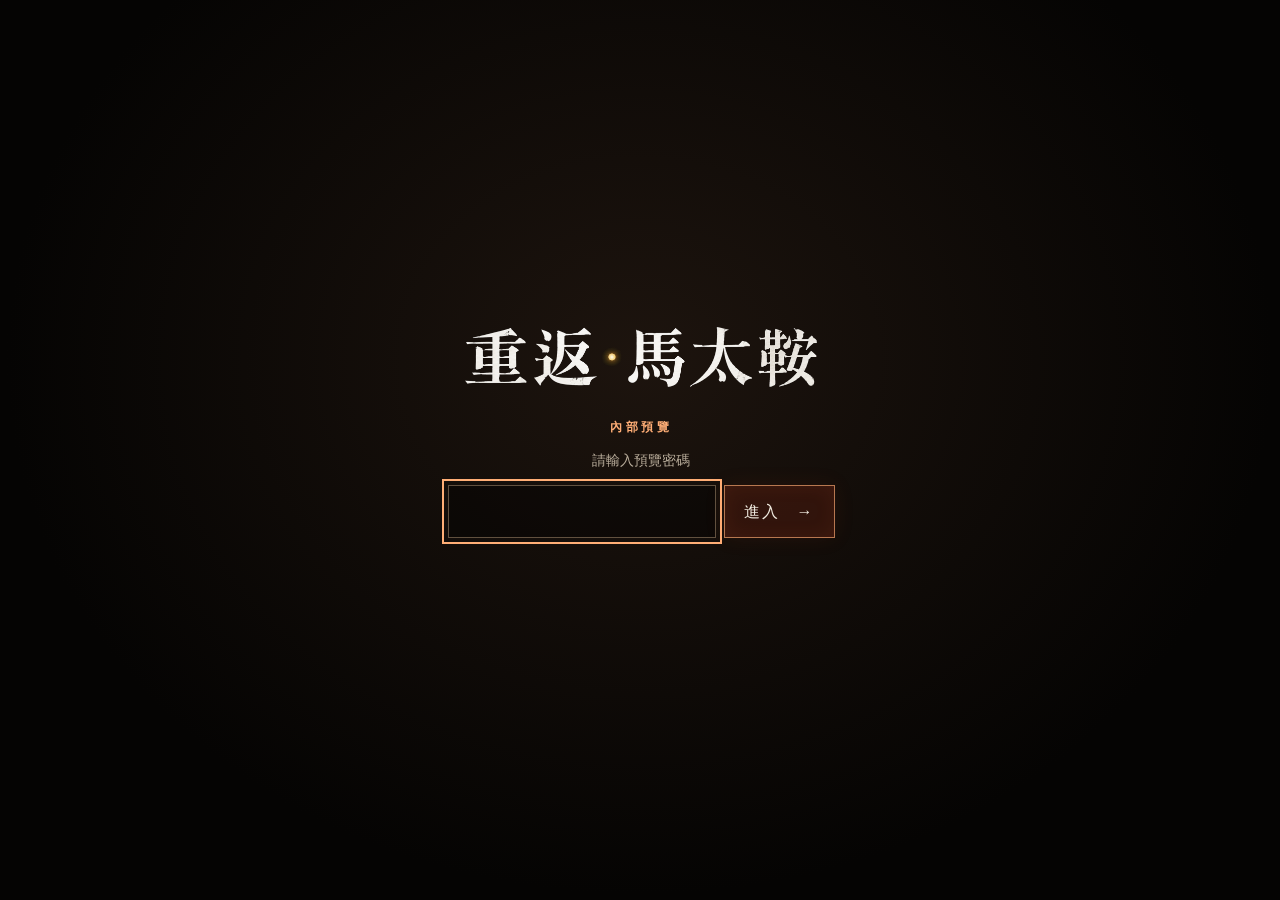
==== commit 0504a3e6: "feat: preview code gate, bottom hint after the note, collapsed clipboard with hover nudge, press bad" ====
--- a/index.html
+++ b/index.html
@@ -4,6 +4,7 @@
     <meta charset="utf-8">
     <meta name="viewport" content="width=device-width, initial-scale=1, viewport-fit=cover">
     <meta name="theme-color" content="#120f0c">
+    <meta name="robots" content="noindex, nofollow">
     <meta name="description" content="《重返·馬太鞍》— 記者周思遠出發去了光復。整理他留下的辦公桌，看看他為什麼出發。內部互動原型。">
     <title>重返·馬太鞍｜周思遠的辦公桌</title>
     <link rel="preconnect" href="https://fonts.googleapis.com">
@@ -28,6 +29,19 @@
       </nav>
     </header>
 
+    <section class="gate" data-gate aria-labelledby="gate-title" hidden>
+      <form class="gate__form" data-gate-form method="dialog" novalidate>
+        <img class="gate__logo" src="assets/images/logotype.webp" alt="重返·馬太鞍" width="1400" height="242">
+        <h1 id="gate-title" class="gate__title">內部預覽</h1>
+        <label class="gate__label" for="gate-code">請輸入預覽密碼</label>
+        <div class="gate__row">
+          <input id="gate-code" name="code" type="text" inputmode="numeric" autocomplete="off" autocapitalize="off" spellcheck="false" maxlength="12" required>
+          <button class="primary-button" type="submit">進入 <span aria-hidden="true">→</span></button>
+        </div>
+        <p class="gate__status" data-gate-status role="status"></p>
+      </form>
+    </section>
+
     <section class="prologue" data-prologue aria-label="故事前導">
       <div class="prologue__progress" data-prologue-progress aria-hidden="true"></div>
       <figure class="prologue__media">
@@ -61,8 +75,7 @@
           <div class="editor-note__paper" id="editor-note-paper" data-editor-note-paper>
             <p class="editor-note__from">總編的便條｜周思遠的辦公桌</p>
             <h1 id="desk-title" data-role-headline>英雄，不只出現在現場。</h1>
-            <p>周思遠去了光復。林知行出發前，總編正在整理思遠留下的辦公桌，確認哪些資料要交給知行。完成總編的 CHECK LIST，就可以出發。</p>
-            <p class="editor-note__hint" data-desk-hint>桌上有小燈在閃的，都是思遠留下的東西。他的桌子亂得一眼看不完，拉著桌面四處翻翻看。</p>
+            <p>思遠去了光復。知行出發前，總編在整理思遠留下的辦公桌，看哪些資料要交給知行；完成 CHECK LIST，就可以出發。</p>
             <button class="primary-button" type="button" data-editor-note-close>開始整理 <span aria-hidden="true">→</span></button>
           </div>
           <button class="editor-note__tab" type="button" data-editor-note-open aria-controls="editor-note-paper" aria-expanded="true">總編的便條</button>
@@ -72,7 +85,7 @@
         <div class="desk__stage" data-desk-stage>
           <picture>
             <source media="(max-aspect-ratio: 4/5)" srcset="assets/images/interactive-desk-mobile.webp">
-            <img class="desk__photo" src="assets/images/interactive-desk.webp" alt="深夜新聞編輯部裡周思遠的辦公桌，桌上有電腦、採訪筆記、地圖、收音機與照片" draggable="false">
+            <img class="desk__photo" src="assets/images/interactive-desk.webp" alt="深夜裡周思遠的辦公桌：牆上的地圖、筆電、收音機、採訪筆記、一疊照片，還有他的記者識別證" draggable="false">
           </picture>
           <button class="desk-object desk-object--computer" type="button" data-desk-object="computer" aria-haspopup="dialog" aria-controls="dialog-computer">
             <span class="object-glow" aria-hidden="true"></span>
@@ -106,7 +119,19 @@
 
         </div>
         </div>
-        <p class="desk__drag-hint" data-drag-hint aria-hidden="true">← 拖曳桌面 →</p>
+        <p class="prop-note" data-prop-note role="status" hidden></p>
+        <button class="press-badge" type="button" data-press-badge>
+          <span class="press-badge__lanyard" aria-hidden="true"></span>
+          <span class="press-badge__card">
+            <span class="press-badge__clip" aria-hidden="true"></span>
+            <span class="press-badge__head" aria-hidden="true">PRESS<small>記者證</small></span>
+            <img alt="" width="304" height="360">
+            <span class="press-badge__name" data-badge-name></span>
+            <span class="press-badge__role" data-badge-role></span>
+            <span class="press-badge__number" data-badge-number></span>
+          </span>
+        </button>
+        <p class="desk__drag-hint" data-drag-hint hidden>桌上有小燈在閃的，都是思遠留下的東西。他的桌子亂得一眼看不完，拉著桌面四處翻翻看。</p>
 
       </section>
 
@@ -138,11 +163,6 @@
               <div class="laptop__view">
                 <h2 id="computer-title" class="visually-hidden">光復讀者版：大家留給光復的話</h2>
                 <article class="paper" aria-label="讀者版">
-                  <header class="paper__masthead">
-                    <p class="paper__meta"><span data-paper-date></span><span>讀者來函</span><span>重返·馬太鞍</span></p>
-                    <h3 class="paper__title">光復讀者版</h3>
-                    <p class="paper__sub">鏟子超人、想去卻沒能去的人、在遠方關心的人，留給光復的話。</p>
-                  </header>
                   <p class="paper__status" data-paper-status role="status"></p>
                   <div class="paper__columns" data-paper-posts></div>
                 </article>
@@ -188,7 +208,7 @@
       <button class="stage-close" type="button" data-close-dialog aria-label="把筆記本放回桌上">放回桌上 <span aria-hidden="true">×</span></button>
       <div class="stage" data-stage-backdrop>
         <h2 id="notebook-title" class="visually-hidden">周思遠的採訪筆記</h2>
-        <div class="journal" data-lift data-lift-from="rotate(-1.5deg)" data-journal data-open="false" data-turned="false">
+        <div class="journal" data-lift data-lift-from="rotate(-1.5deg)" data-stage-backdrop data-journal data-open="false" data-turned="false">
           <div class="journal__book">
             <div class="journal__verso" aria-hidden="true"></div>
             <div class="journal__page"><div data-notebook-pages aria-live="polite"></div></div>
@@ -237,9 +257,9 @@
     <dialog id="dialog-map" class="stage-dialog stage-dialog--map" data-object-dialog="map" aria-labelledby="map-title">
       <button class="stage-close" type="button" data-close-dialog aria-label="把地圖放回牆上">放回牆上 <span aria-hidden="true">×</span></button>
       <div class="stage" data-stage-backdrop>
-        <div class="map-sheet" data-lift data-lift-from="rotate(1deg)">
+        <div class="map-sheet" data-lift data-lift-from="rotate(1deg)" data-stage-backdrop>
           <header class="map-sheet__title"><p class="eyebrow">光復地圖｜災害當下與災後</p><h2 id="map-title">光復的四個地方</h2></header>
-          <div class="map-body">
+          <div class="map-body" data-stage-backdrop>
             <div class="map-frame">
               <span class="map-pin map-pin--tl" aria-hidden="true"></span><span class="map-pin map-pin--tr" aria-hidden="true"></span>
               <span class="map-pin map-pin--bl" aria-hidden="true"></span><span class="map-pin map-pin--br" aria-hidden="true"></span>
@@ -277,7 +297,7 @@
             <p class="radio__print radio__print--knobs" aria-hidden="true"><span>TUNING</span><span>VOLUME</span></p>
           </div>
         </div>
-        <aside class="radio-side">
+        <aside class="radio-side" data-stage-backdrop>
           <section class="radio-monitor" aria-label="錄音播放器">
             <p class="prototype-tag">示意錄音｜嵌入原平台播放器</p>
             <p class="radio-monitor__speaker" data-audio-speaker></p>
@@ -293,10 +313,10 @@
     <dialog id="dialog-photo" class="stage-dialog stage-dialog--photo" data-object-dialog="photo" aria-labelledby="photo-title">
       <button class="stage-close" type="button" data-close-dialog aria-label="把照片放回桌上">放回桌上 <span aria-hidden="true">×</span></button>
       <div class="stage" data-stage-backdrop>
-        <div class="photo-hand" data-lift data-lift-from="rotate(4deg)">
+        <div class="photo-hand" data-lift data-lift-from="rotate(4deg)" data-stage-backdrop>
           <h2 id="photo-title" class="visually-hidden">思遠桌上的照片</h2>
           <p class="photo-hand__meta" data-photo-meta>1/17｜跟知行一起跑採訪</p>
-          <div class="photo-stack" data-photo-stack></div>
+          <div class="photo-stack" data-photo-stack data-stage-backdrop></div>
           <p class="photo-hand__hint">點照片翻到背面看看</p>
           <nav class="photo-stack__nav" aria-label="切換照片">
             <button type="button" data-photo-prev aria-label="上一張">←</button>
@@ -311,18 +331,19 @@
       <form class="feedback" data-feedback-form novalidate>
         <button class="dialog-close" type="button" data-close-depart aria-label="關閉出發確認">×</button>
         <p class="eyebrow">總編 CHECK LIST｜整理完成</p>
-        <h2 id="depart-title">整理完成，可以出發。</h2>
-        <p class="dialog-lede">思遠留下的錄音、光復的照片和他出發前的最後一頁筆記，都整理好交給知行了。接下來的故事，在光復。</p>
-        <p class="feedback__lottery"><span aria-hidden="true">✦</span> 留下 Email，就可以參加抽獎！</p>
+        <h2 id="depart-title">整理完成，11/30 出發去光復。</h2>
+        <p class="dialog-lede">思遠留下的錄音、光復的照片和他出發前的最後一頁筆記，都整理好交給知行了。11/30，知行要去光復採訪，順著思遠的筆記走一趟馬太鞍。接下來的故事，在光復等你。</p>
+        <p class="feedback__event"><strong>2026/11/30</strong> 《重返·馬太鞍》光復實境遊戲開放，跟著知行一起到現場。</p>
+        <p class="feedback__lottery"><span aria-hidden="true">✦</span> 留下 Email，參加抽獎，也搶先收到 11/30 實境遊戲的消息！</p>
         <fieldset class="feedback__vote">
           <legend>你對本網站的體驗滿意嗎？</legend>
           <button class="vote-button vote-button--up" type="button" data-vote="up" aria-pressed="false" aria-label="讚：滿意"><svg viewBox="0 0 24 24" aria-hidden="true"><path d="M1 21h4V9H1v12zm22-11c0-1.1-.9-2-2-2h-6.31l.95-4.57.03-.32c0-.41-.17-.79-.44-1.06L14.17 1 7.59 7.59C7.22 7.95 7 8.45 7 9v10c0 1.1.9 2 2 2h9c.83 0 1.54-.5 1.84-1.22l3.02-7.05c.09-.23.14-.47.14-.73v-2z"/></svg><span>滿意</span></button>
           <button class="vote-button vote-button--down" type="button" data-vote="down" aria-pressed="false" aria-label="倒讚：不滿意"><svg viewBox="0 0 24 24" aria-hidden="true"><path d="M1 21h4V9H1v12zm22-11c0-1.1-.9-2-2-2h-6.31l.95-4.57.03-.32c0-.41-.17-.79-.44-1.06L14.17 1 7.59 7.59C7.22 7.95 7 8.45 7 9v10c0 1.1.9 2 2 2h9c.83 0 1.54-.5 1.84-1.22l3.02-7.05c.09-.23.14-.47.14-.73v-2z"/></svg><span>不滿意</span></button>
         </fieldset>
-        <label class="feedback__label" for="feedback-email">Email（抽獎通知用）</label>
+        <label class="feedback__label" for="feedback-email">Email（抽獎與實境遊戲通知）</label>
         <input id="feedback-email" name="email" type="email" inputmode="email" autocomplete="email" maxlength="254" placeholder="name@example.com" required>
-        <label class="feedback__consent"><input name="consent" type="checkbox" required> 我同意以這個 Email 參加抽獎，並接收得獎通知。</label>
-        <p class="feedback__privacy">個資告知：Email 只用於本次抽獎與得獎通知，不會公開或另作他用，活動結束後刪除。同一個 Email 只算一次抽獎資格。抽獎辦法另行公告。</p>
+        <label class="feedback__consent"><input name="consent" type="checkbox" required> 我同意以這個 Email 參加抽獎，並接收《重返·馬太鞍》實境遊戲的活動與行銷通知。</label>
+        <p class="feedback__privacy">個資告知：Email 用於本次抽獎、得獎通知，以及《重返·馬太鞍》實境遊戲的活動與行銷通知，不會公開或提供給第三方；之後不想再收到，可以隨時要求停止寄送並刪除資料。同一個 Email 只算一次抽獎資格。抽獎辦法另行公告。</p>
         <p class="form-status" data-form-status role="status" tabindex="-1" hidden></p>
         <div class="form-footer"><small data-feedback-mode></small><button class="primary-button" type="submit" data-feedback-submit>送出並參加抽獎 <span aria-hidden="true">→</span></button></div>
       </form>
@@ -344,7 +365,7 @@
         <h2 id="sources-title">照片與內容來源</h2>
         <p>公開新聞照片僅供內部原型溝通。正式對外發布前，必須逐張重新確認授權、使用範圍與署名方式。</p>
         <ul class="source-list" data-source-list></ul>
-        <p class="source-note">互動桌景、周思遠與林知行的合照及桌面紋理皆為 AI 生成戲劇示意，不代表真實人物、場景或新聞紀錄。收音機正面圖為 AI 生成示意；收音機裡的兩段影音為示意素材，嵌入原平台播放器，授權確認中。</p>
+        <p class="source-note">互動桌景、桌面紋理、標準字與桌上物件的外觀皆為 AI 生成示意，不代表真實人物、場景或新聞紀錄。收音機正面圖為 AI 生成示意；收音機裡的兩段影音為示意素材，嵌入原平台播放器，授權確認中。</p>
         <button class="danger-button" type="button" data-reset-prototype>重設這台裝置上的原型資料</button>
       </form>
     </dialog>
--- a/styles/prologue.css
+++ b/styles/prologue.css
@@ -79,3 +79,19 @@
 
 .prologue__logo { display: block; width: min(34rem, 78vw); height: auto; margin: 0 auto 1.6rem; }
 .prologue__logo[hidden] { display: none; }
+
+/* 預覽密碼 */
+.gate { position: fixed; z-index: 300; inset: 0; display: grid; place-items: center; padding: var(--safe-top) var(--safe-right) var(--safe-bottom) var(--safe-left); background: radial-gradient(ellipse at 50% 40%, #1d140e, #050403 70%); }
+.gate__form { display: grid; justify-items: center; gap: 0.8rem; width: min(24rem, 100%); text-align: center; }
+.gate__logo { width: min(22rem, 80vw); height: auto; margin-bottom: 1.2rem; }
+.gate__title { margin: 0; color: var(--ember-bright); font: 700 0.78rem var(--sans); letter-spacing: 0.3em; }
+.gate__label { color: var(--ink-muted); font-size: 0.9rem; }
+.gate__row { display: flex; gap: 0.5rem; width: 100%; }
+.gate__row input { flex: 1; min-width: 0; min-height: 3rem; padding: 0 1rem; border: 1px solid rgba(255, 214, 170, 0.35); color: var(--ink); background: rgba(0, 0, 0, 0.4); font: 600 1.2rem var(--sans); letter-spacing: 0.4em; text-align: center; }
+.gate__status { min-height: 1.4rem; margin: 0; color: #ff9b85; font-size: 0.85rem; }
+.gate__form.is-wrong .gate__row { animation: gate-shake 360ms ease; }
+@keyframes gate-shake { 20%, 60% { transform: translateX(-0.5rem); } 40%, 80% { transform: translateX(0.5rem); } }
+body[data-preview='locked'] .site-bar,
+body[data-preview='locked'] .prologue { visibility: hidden; }
+/* 預覽碼不是帳號密碼：用一般文字欄位遮字，瀏覽器就不會跳出「儲存密碼」 */
+.gate__row input { -webkit-text-security: disc; }
--- a/styles/desk.css
+++ b/styles/desk.css
@@ -20,20 +20,20 @@
 .desk__stage::before { content: ''; position: absolute; inset: 0; z-index: -1; background: linear-gradient(180deg, rgba(0,0,0,0.42), transparent 22%, transparent 70%, rgba(0,0,0,0.4)); pointer-events: none; }
 .desk__photo { position: absolute; inset: 0; z-index: -2; display: block; width: 100%; height: 100%; object-fit: cover; user-select: none; -webkit-user-drag: none; }
 
-.desk__drag-hint { position: absolute; z-index: 15; left: 50%; bottom: max(1.5rem, var(--safe-bottom)); margin: 0; padding: 0.45rem 1rem; border: 1px solid rgba(255, 214, 170, 0.4); border-radius: 999px; color: var(--ink); background: rgba(10, 7, 5, 0.72); font-size: 0.8rem; letter-spacing: 0.1em; transform: translateX(-50%); pointer-events: none; animation: drag-hint 2.4s ease-in-out infinite; }
+/* 下方提示：電腦版放在收音機下方的空處，不蓋住其他物件 */
+.desk__drag-hint { position: absolute; z-index: 15; left: max(1rem, var(--safe-left)); bottom: max(1rem, var(--safe-bottom)); width: max-content; max-width: min(26rem, calc(100% - 2rem)); margin: 0; padding: 0.55rem 1.2rem; border: 1px solid rgba(255, 214, 170, 0.35); border-radius: 1.2rem; color: #fff3dc; background: rgba(10, 7, 5, 0.78); font: 700 1rem/1.5 var(--hand); text-align: left; pointer-events: none; animation: drag-hint 3.2s ease-in-out infinite; }
 .desk__drag-hint[hidden] { display: none; }
-@keyframes drag-hint { 50% { transform: translateX(calc(-50% + 0.6rem)); } }
+@keyframes drag-hint { 50% { border-color: rgba(255, 214, 170, 0.7); box-shadow: 0 0 1.2rem rgba(255, 170, 90, 0.25); } }
 
 /* 總編的便條：進桌面時攤開，按「開始整理」收成左上角的小便條 */
 /* 便條貼在桌景左上角的空處（新桌景刻意留白），不擋到收音機 */
-.editor-note { position: absolute; z-index: 25; top: calc(var(--safe-top) + 4.2rem); left: max(1rem, var(--safe-left)); width: min(23.5rem, calc(100% - 2rem)); pointer-events: none; }
+.editor-note { position: absolute; z-index: 25; top: calc(var(--safe-top) + 3.6rem); left: max(1rem, var(--safe-left)); width: min(28rem, calc(100% - 2rem)); pointer-events: none; }
 .editor-note > * { pointer-events: auto; }
-.editor-note__paper { position: relative; padding: 1.4rem 1.4rem 1.15rem; color: var(--paper-ink); background: #efe4cc; box-shadow: 0 1.4rem 2.6rem rgba(0,0,0,0.55); transform: rotate(-1.2deg); }
+.editor-note__paper { position: relative; padding: 1.15rem 1.35rem 1rem; color: var(--paper-ink); background: #efe4cc; box-shadow: 0 1.4rem 2.6rem rgba(0,0,0,0.55); transform: rotate(-1.2deg); }
 .editor-note__paper::before { content: ''; position: absolute; top: -0.65rem; left: 1.5rem; width: 5.5rem; height: 1.4rem; background: rgba(226, 204, 140, 0.85); transform: rotate(-4deg); }
-.editor-note__from { margin: 0 0 0.6rem; color: #a3402b; font: 700 0.72rem var(--sans); letter-spacing: 0.12em; }
-.editor-note h1 { margin: 0 0 0.6rem; font: 600 clamp(1.4rem, 2.2vw, 2rem)/1.25 var(--serif); text-wrap: balance; }
-.editor-note__paper > p:not([class]) { margin: 0 0 0.6rem; color: #4d3d2f; font: 400 0.86rem/1.65 var(--sans); }
-.editor-note__hint { margin: 0 0 0.85rem; color: #7a6a52; font: 400 0.78rem/1.5 var(--sans); }
+.editor-note__from { margin: 0 0 0.4rem; color: #a3402b; font: 700 0.72rem var(--sans); letter-spacing: 0.12em; }
+.editor-note h1 { margin: 0 0 0.45rem; font: 600 clamp(1.25rem, 1.8vw, 1.75rem)/1.25 var(--serif); text-wrap: balance; }
+.editor-note__paper > p:not([class]) { margin: 0 0 0.45rem; color: #4d3d2f; font: 400 0.84rem/1.6 var(--sans); }
 .editor-note .primary-button { color: #f4ecd6; background: #a3402b; border-color: #a3402b; }
 .editor-note .primary-button:hover { background: #8a3220; }
 .editor-note__tab { display: none; padding: 0.55rem 0.9rem; border: 0; color: var(--paper-ink); background: #efe4cc; box-shadow: 0 0.8rem 1.6rem rgba(0,0,0,0.5); font: 700 0.95rem var(--hand); transform: rotate(-2deg); cursor: pointer; }
@@ -57,11 +57,11 @@
   cursor: pointer;
 }
 .desk-object:focus-visible { outline: none; }
-.desk-object--computer { --x: 33.8; --y: 26.4; --w: 36.5; --ar: 1.38; --dx: 50%; --dy: 34%; z-index: 2; }
-.desk-object--notebook { --x: 28.7; --y: 70.7; --w: 28.1; --ar: 2.04; --dx: 60%; --dy: 50%; z-index: 3; }
-.desk-object--map { --x: 64.9; --y: 0.5; --w: 35; --ar: 1.52; --dx: 42%; --dy: 50%; }
-.desk-object--speaker { --x: 1.8; --y: 67.5; --w: 24.5; --ar: 1.74; --dx: 50%; --dy: 52%; z-index: 3; }
-.desk-object--photo { --x: 64.3; --y: 72.3; --w: 31.4; --ar: 2.1; --dx: 42%; --dy: 45%; z-index: 4; }
+.desk-object--computer { --x: 31.1; --y: 29.2; --w: 32.2; --ar: 1.47; --dx: 50%; --dy: 35%; z-index: 2; }
+.desk-object--notebook { --x: 27.5; --y: 69.1; --w: 25.7; --ar: 1.79; --dx: 58%; --dy: 48%; z-index: 3; }
+.desk-object--map { --x: 47.2; --y: 0; --w: 38; --ar: 1.92; --dx: 50%; --dy: 55%; }
+.desk-object--speaker { --x: 2.1; --y: 51; --w: 25.1; --ar: 1.42; --dx: 50%; --dy: 60%; z-index: 3; }
+.desk-object--photo { --x: 54.1; --y: 71.2; --w: 23.9; --ar: 2; --dx: 45%; --dy: 45%; z-index: 4; }
 
 /* 滑過時：從桌景裁出同一塊畫面疊上去，放大一點、變亮，物件看起來像被拿起來；邊緣用遮罩淡掉，看不出接縫 */
 .desk-object__visual {
@@ -203,18 +203,60 @@
 
 /* 直式畫面（手機）：換成直式桌景與對應的物件位置，名稱常駐顯示 */
 @media (max-aspect-ratio: 4/5) {
-  /* 放大 1.2 倍，桌面比螢幕大，玩家要拖曳才找得到全部物件 */
-  .desk__stage { --desk-ratio: 0.6667; --desk-zoom: 1.2; --desk-img: url('../assets/images/interactive-desk-mobile.webp'); }
+  /* 直式桌景剛好塞滿畫面高度；物件都放在中間 70% 寬，兩側被裁掉也不會切到物件 */
+  .desk__stage { --desk-ratio: 0.6667; --desk-zoom: 1; --desk-img: url('../assets/images/interactive-desk-mobile.webp'); }
   /* 直式桌景（1024×1536） */
-  .desk-object--map { --x: 50.8; --y: 0; --w: 49.2; --ar: 1.2; --dx: 45%; --dy: 74%; }
-  .desk-object--speaker { --x: 0; --y: 32.2; --w: 37.1; --ar: 1.43; --dx: 50%; --dy: 55%; }
-  .desk-object--computer { --x: 29; --y: 30.9; --w: 58.9; --ar: 1.05; --dx: 58%; --dy: 30%; }
-  .desk-object--notebook { --x: 2.4; --y: 63.8; --w: 49.3; --ar: 1.35; --dx: 55%; --dy: 55%; }
-  .desk-object--photo { --x: 50.3; --y: 70.3; --w: 49.7; --ar: 1.38; --dx: 46%; --dy: 45%; }
-  /* 手機：便條改貼在畫面下方，不蓋住上方的收音機；收起後的小便條回到左上角 */
-  .editor-note { top: auto; bottom: max(1rem, var(--safe-bottom)); }
-  .editor-note.is-collapsed { top: calc(var(--safe-top) + 4.6rem); bottom: auto; }
-  .editor-note__paper { padding: 1.3rem 1.2rem 1.1rem; }
+  .desk-object--map { --x: 37.6; --y: 0; --w: 57.6; --ar: 1.39; --dx: 45%; --dy: 60%; }
+  .desk-object--speaker { --x: 2; --y: 46.2; --w: 32.7; --ar: 1.34; --dx: 66%; --dy: 55%; }
+  .desk-object--computer { --x: 33.7; --y: 27.7; --w: 44.4; --ar: 1.12; --dx: 50%; --dy: 35%; }
+  .desk-object--notebook { --x: 11.7; --y: 63.8; --w: 41; --ar: 1.47; --dx: 58%; --dy: 48%; }
+  .desk-object--photo { --x: 52.2; --y: 66.4; --w: 40; --ar: 1.55; --dx: 40%; --dy: 45%; }
+  /* 手機：便條貼在上方、蓋在地圖上，精簡成標語＋說明，盡量不碰到下面的收音機 */
+  .editor-note { top: calc(var(--safe-top) + 3.8rem); }
+  .editor-note__paper { padding: 1rem 1.1rem 0.9rem; }
+  .editor-note h1 { font-size: 1.2rem; }
   .editor-note__paper > p:not([class]) { font-size: 0.85rem; }
-  .desk__drag-hint { bottom: calc(max(1rem, var(--safe-bottom)) + 3.6rem); }
-}
+  /* 手機：便條收起後，提示出現在上方原本便條的位置 */
+  .desk__drag-hint { top: calc(var(--safe-top) + 6.6rem); right: max(1rem, var(--safe-right)); bottom: auto; left: max(1rem, var(--safe-left)); width: auto; max-width: none; font-size: 0.92rem; text-align: center; }
+}
+
+/* 桌上可以點的小東西：沒有提示小點，滑過時一樣會變亮放大 */
+.desk-prop { z-index: 1; }
+.desk-prop--lamp { --x: 10.5; --y: 6.4; --w: 14.4; --ar: 1.55; }
+.desk-prop--window { --x: 32; --y: 0; --w: 12.6; --ar: 0.79; }
+.desk-prop--mug { --x: 64.6; --y: 51; --w: 9; --ar: 1.07; z-index: 3; }
+.desk-prop--shelf { --x: 88.5; --y: 0; --w: 11.5; --ar: 0.58; }
+
+/* 手寫文字泡泡 */
+.prop-note { position: fixed; z-index: 40; width: max-content; max-width: min(19rem, calc(100vw - 2rem)); margin: 0; padding: 0.65rem 0.9rem; color: #2b1d13; background: #f4ecd6; box-shadow: 0 0.8rem 1.6rem rgba(0, 0, 0, 0.5); font: 700 1.02rem/1.55 var(--hand); transform: translate(-50%, -100%) rotate(-1.5deg); pointer-events: none; animation: prop-note-in 220ms ease; }
+.prop-note::after { content: ''; position: absolute; left: 50%; bottom: -0.45rem; width: 0.9rem; height: 0.9rem; margin-left: -0.45rem; background: inherit; transform: rotate(45deg); }
+.prop-note[hidden] { display: none; }
+@keyframes prop-note-in { from { opacity: 0; transform: translate(-50%, calc(-100% + 0.4rem)) rotate(-1.5deg); } }
+
+/* 記者證：放在畫面前方右下角，板夾收合時露在它上方；板夾拉上來會蓋過它 */
+.press-badge { position: absolute; z-index: 18; right: calc(var(--safe-right) + 1.4rem); bottom: calc(var(--safe-bottom) + 9.4rem); padding: 0; border: 0; background: transparent; cursor: pointer; transform: rotate(-7deg); transform-origin: 50% 0; transition: transform 260ms cubic-bezier(0.3, 1.4, 0.5, 1); }
+.press-badge:hover,
+.press-badge:focus-visible { transform: rotate(-4deg) translateY(-0.3rem) scale(1.04); }
+.press-badge:focus-visible { outline: none; }
+.press-badge:focus-visible .press-badge__card { outline: 2px solid var(--ember-bright); outline-offset: 3px; }
+.press-badge__lanyard { position: absolute; z-index: -1; top: -0.4rem; left: 50%; width: 0.9rem; height: 9rem; margin-left: -0.45rem; background: repeating-linear-gradient(90deg, #7d1d17 0 2px, #9a2a20 2px 4px); box-shadow: 0 0.4rem 0.8rem rgba(0, 0, 0, 0.5); transform: translateY(-100%) rotate(14deg); transform-origin: 50% 100%; }
+.press-badge__card { position: relative; display: grid; justify-items: center; gap: 0.15rem; width: 7.4rem; padding: 0 0 0.55rem; overflow: hidden; border-radius: 0.45rem; color: #2b1d13; background: linear-gradient(160deg, #ffffff, #e9e6df); box-shadow: inset 0 0 0 1px rgba(255, 255, 255, 0.7), 0 1rem 1.8rem rgba(0, 0, 0, 0.6); font-family: var(--sans); }
+.press-badge__card::after { content: ''; position: absolute; inset: 0; background: linear-gradient(120deg, rgba(255, 255, 255, 0.35), transparent 35%, transparent 70%, rgba(255, 255, 255, 0.15)); pointer-events: none; }
+.press-badge__clip { position: absolute; top: 0.3rem; left: 50%; width: 1.4rem; height: 0.35rem; margin-left: -0.7rem; border-radius: 0.2rem; background: rgba(0, 0, 0, 0.25); }
+.press-badge__head { display: flex; align-items: baseline; justify-content: center; gap: 0.35rem; width: 100%; padding: 0.8rem 0 0.3rem; color: #fff; background: #b02a1f; font: 900 0.82rem/1 var(--sans); letter-spacing: 0.18em; }
+.press-badge__head small { font-size: 0.58rem; letter-spacing: 0.1em; }
+.press-badge__card img { display: block; width: 4.4rem; height: auto; margin-top: 0.45rem; aspect-ratio: 304 / 360; object-fit: cover; border: 1px solid rgba(0, 0, 0, 0.15); }
+.press-badge__name { margin-top: 0.2rem; font: 800 1.02rem/1.2 var(--serif); letter-spacing: 0.2em; }
+.press-badge__role { color: #6b5d4b; font-size: 0.56rem; letter-spacing: 0.06em; }
+.press-badge__number { color: #9a8c79; font: 600 0.5rem var(--sans); letter-spacing: 0.12em; }
+
+@media (max-aspect-ratio: 4/5) {
+  .desk-prop--lamp { --x: 9.8; --y: 15.6; --w: 21.5; --ar: 1.1; }
+  .desk-prop--window { --x: 15.6; --y: 0; --w: 18; --ar: 0.63; }
+  .desk-prop--mug { --x: 78; --y: 46.2; --w: 15; --ar: 1.03; }
+  .desk-prop--shelf { display: none; }
+  /* 手機：板夾收合後佔掉右下，記者證改放左下角 */
+  .press-badge { right: auto; left: max(0.6rem, var(--safe-left)); bottom: max(0.8rem, var(--safe-bottom)); transform: rotate(6deg) scale(0.6); transform-origin: 0 100%; }
+  .press-badge:hover, .press-badge:focus-visible { transform: rotate(4deg) scale(0.64); }
+  .press-badge__lanyard { height: 3.2rem; }
+}
--- a/styles/objects.css
+++ b/styles/objects.css
@@ -401,8 +401,10 @@
 }
 .polaroids--single { grid-template-columns: minmax(0, 0.62fr); justify-content: center; }
 
-/* 板夾還沒出場：整個藏在畫面下緣外 */
-.checklist.is-away { transform: rotate(-1.2deg) translateY(calc(100% + 3rem)); }
+/* 收合的板夾：滑鼠移上去會往上浮一點，提示可以拉上來 */
+.checklist.is-collapsed { cursor: pointer; }
+.checklist.is-collapsed:hover,
+.checklist.is-collapsed:focus-within { transform: rotate(-1.2deg) translateY(calc(100% - var(--peek) - 1.1rem)); }
 
 /* 筆記本：頁面本身可以點來翻頁；右下角捲起一點紙角提示 */
 .journal[data-open='true'] .journal__page,
@@ -436,3 +438,8 @@
 .place-pin--left .place-pin__name { right: 2.4rem; }
 .place-pin__name b { margin-right: 0.3rem; color: #a3402b; font: 800 0.8rem var(--sans); }
 .place-pin.is-selected .place-pin__name b { color: #f4ecd6; }
+.feedback__event { margin: -0.6rem 0 1.2rem; padding: 0.7rem 0.9rem; border-left: 3px solid #a3402b; color: #3a2c20; background: rgba(163, 64, 43, 0.08); font: 600 0.95rem/1.6 var(--serif); }
+.feedback__event strong { color: #a3402b; font-family: var(--sans); letter-spacing: 0.04em; }
+/* 讀者版沒有報頭，第一則留言就在最上面；置頂留言加一個小標 */
+.laptop__view .paper { padding-top: clamp(1rem, 2.5vw, 1.6rem); }
+.paper-post__pin { padding: 0.05rem 0.4rem; color: #f4ecd6; background: #a3402b; font-size: 0.65rem; letter-spacing: 0.1em; }
